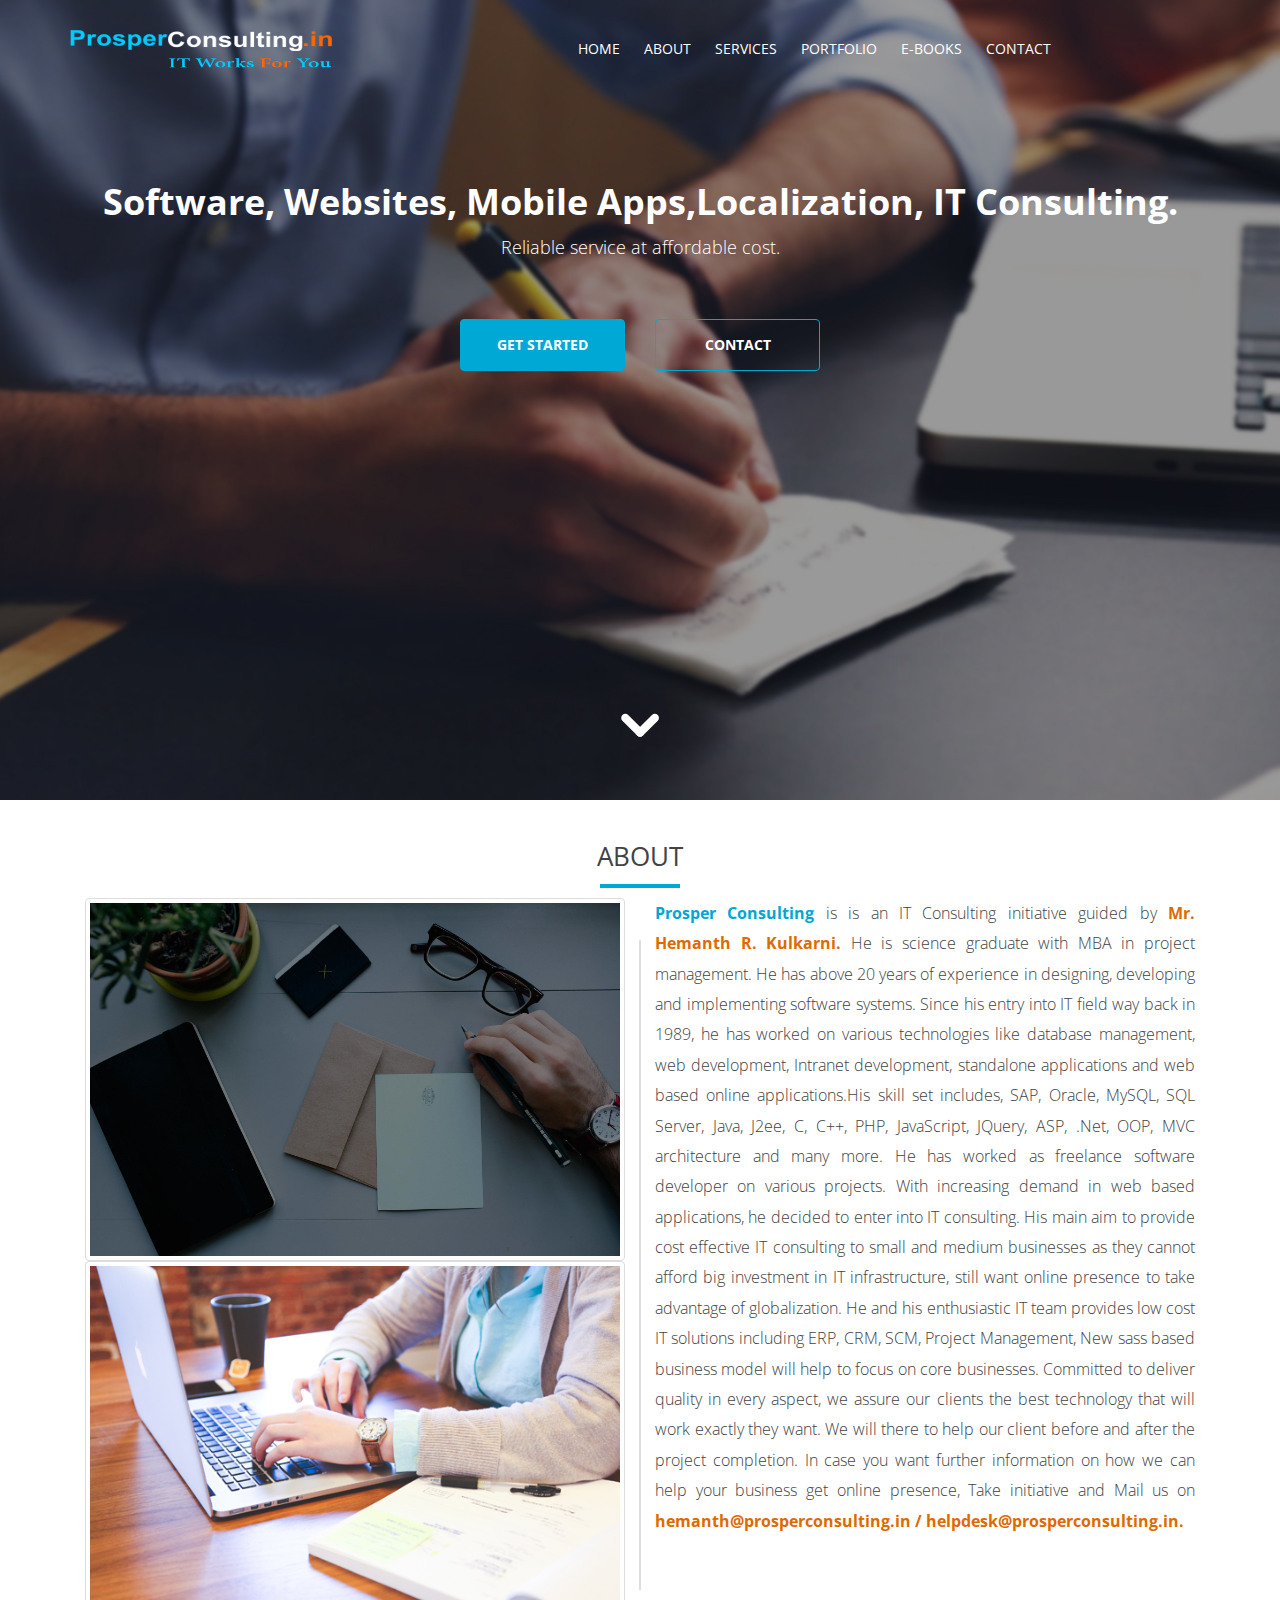
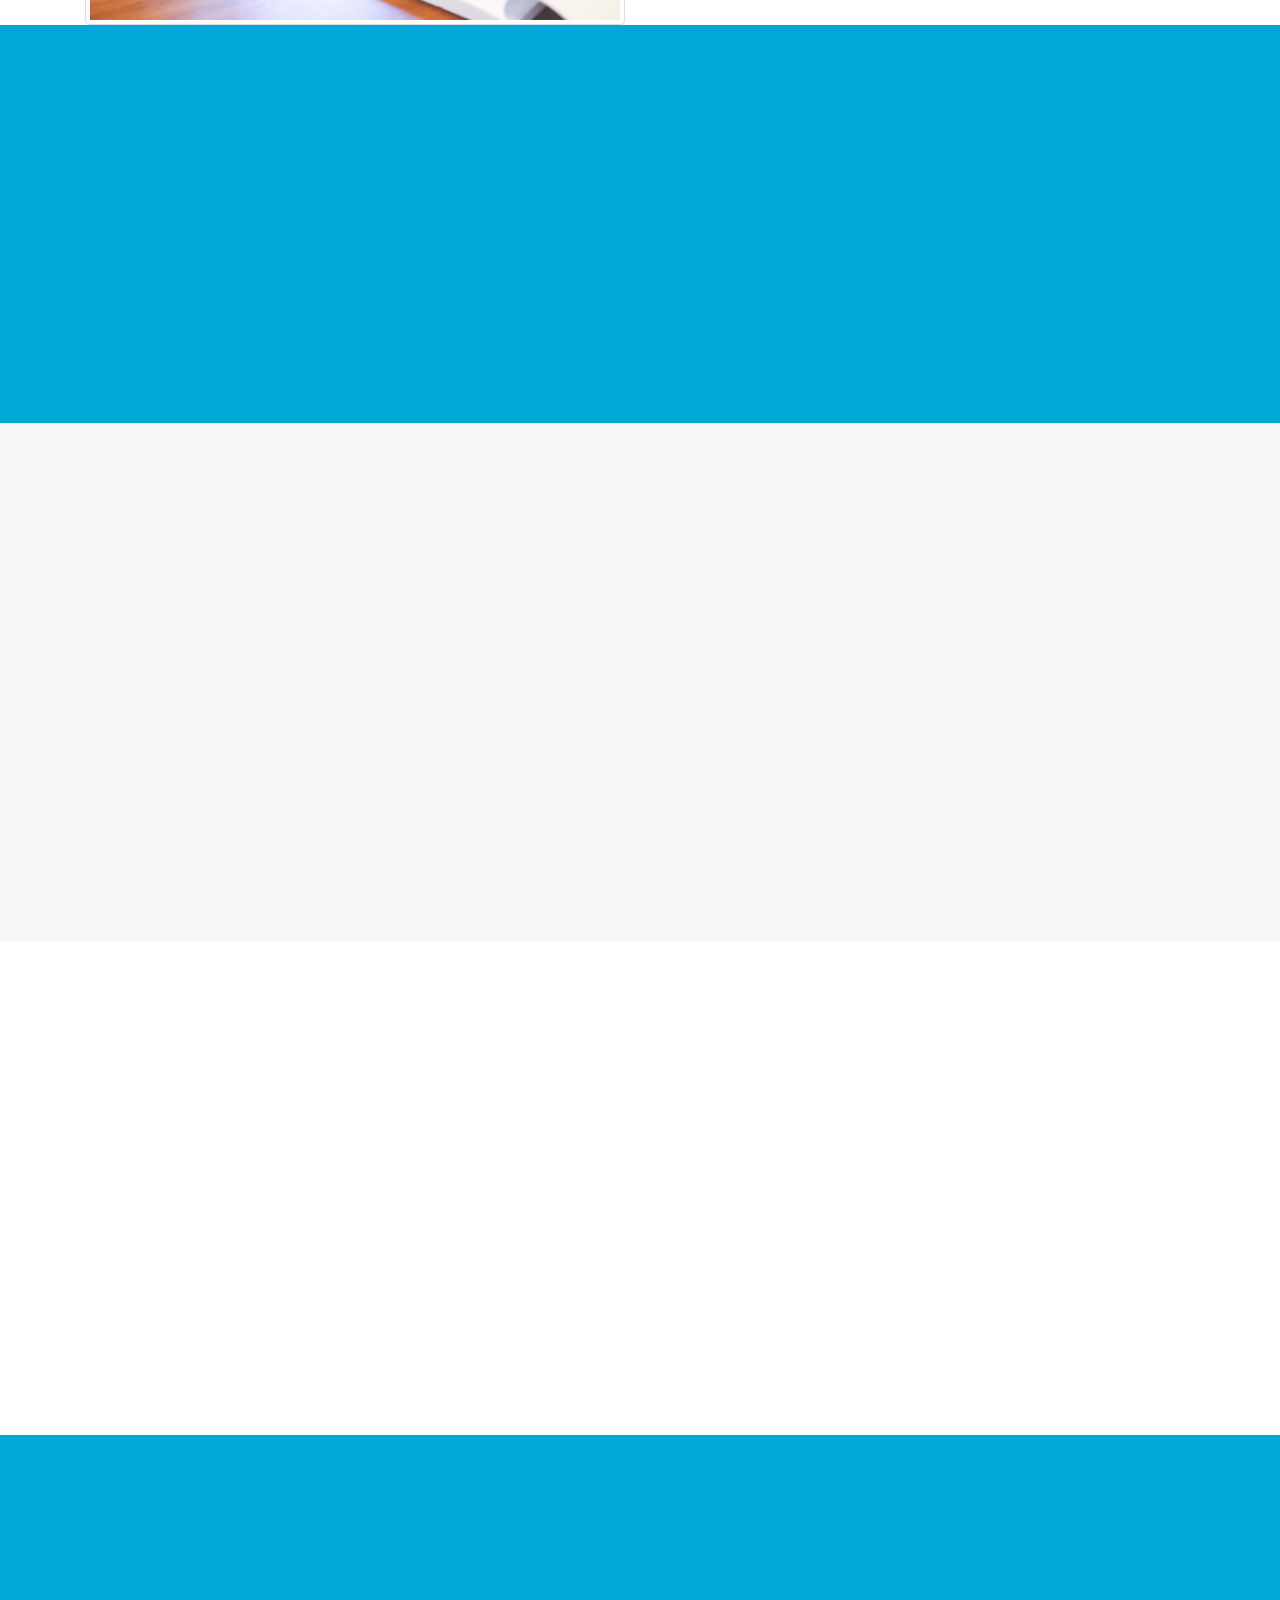
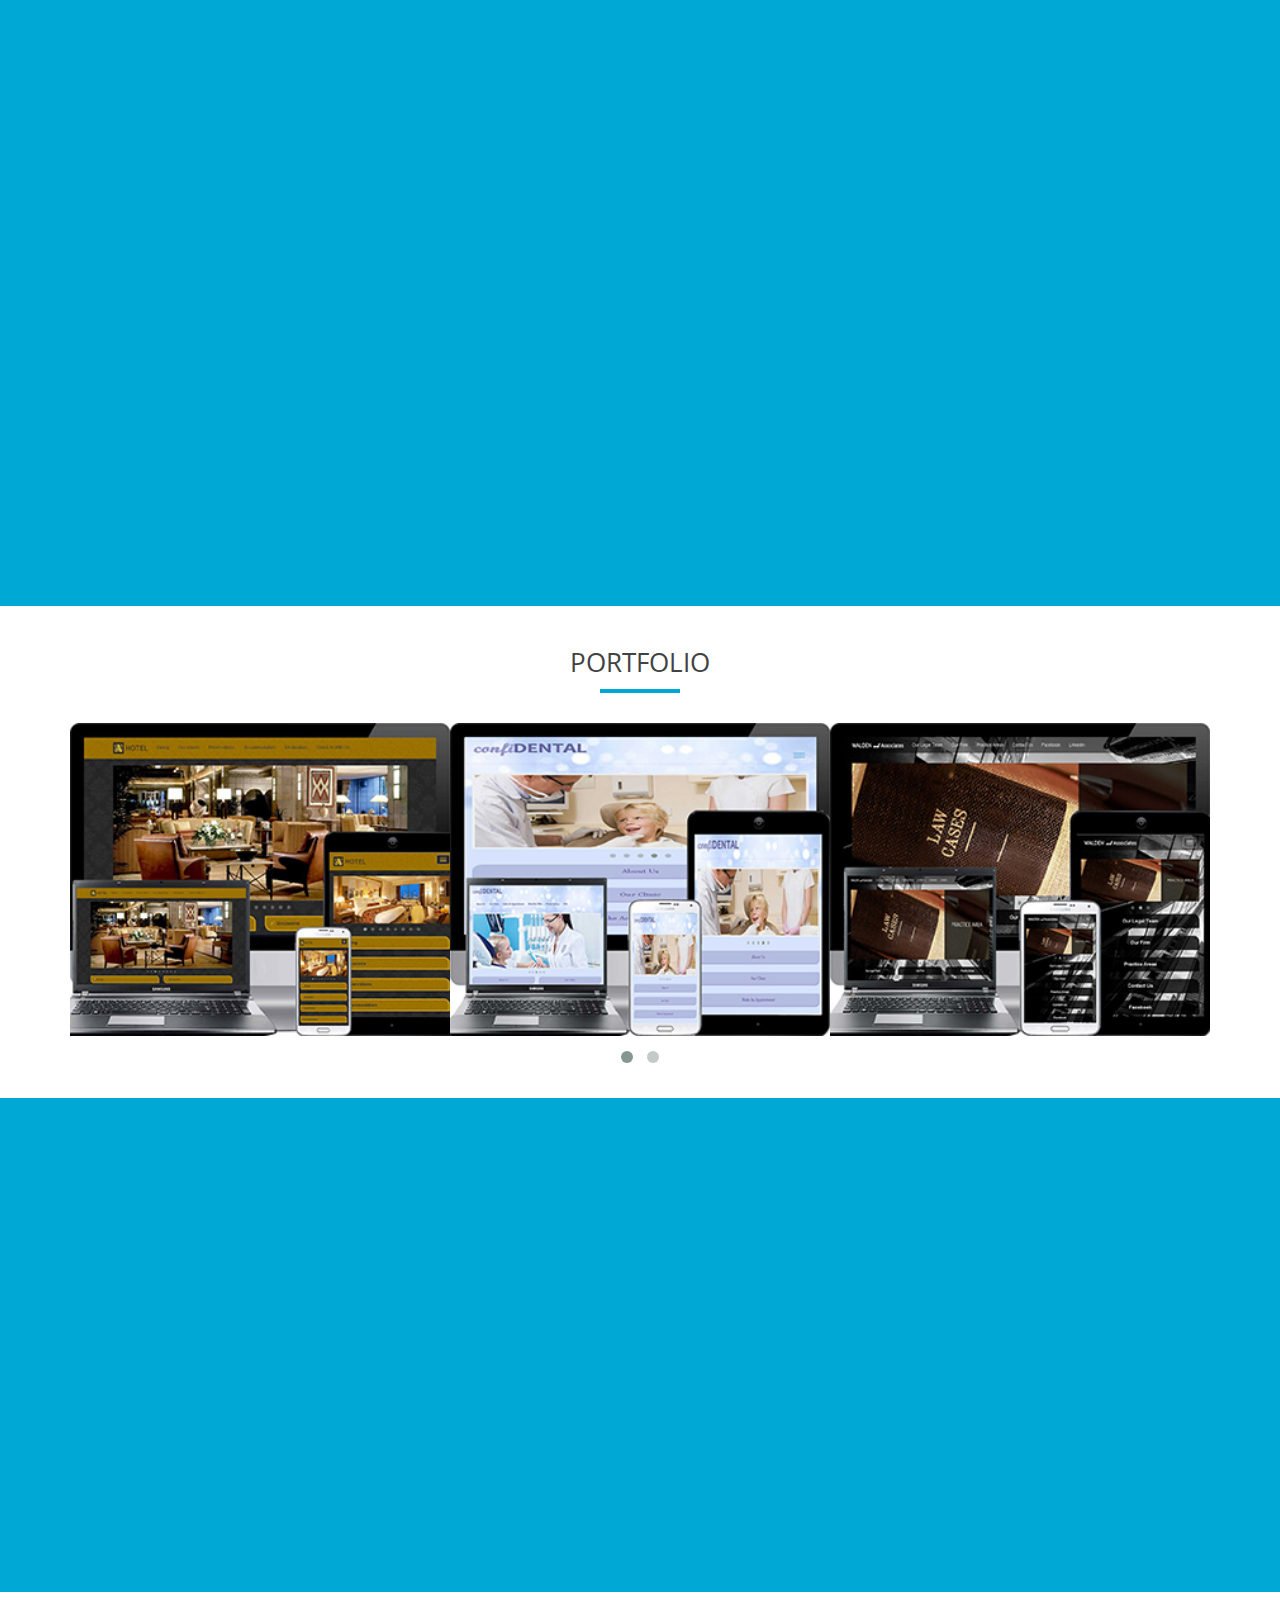
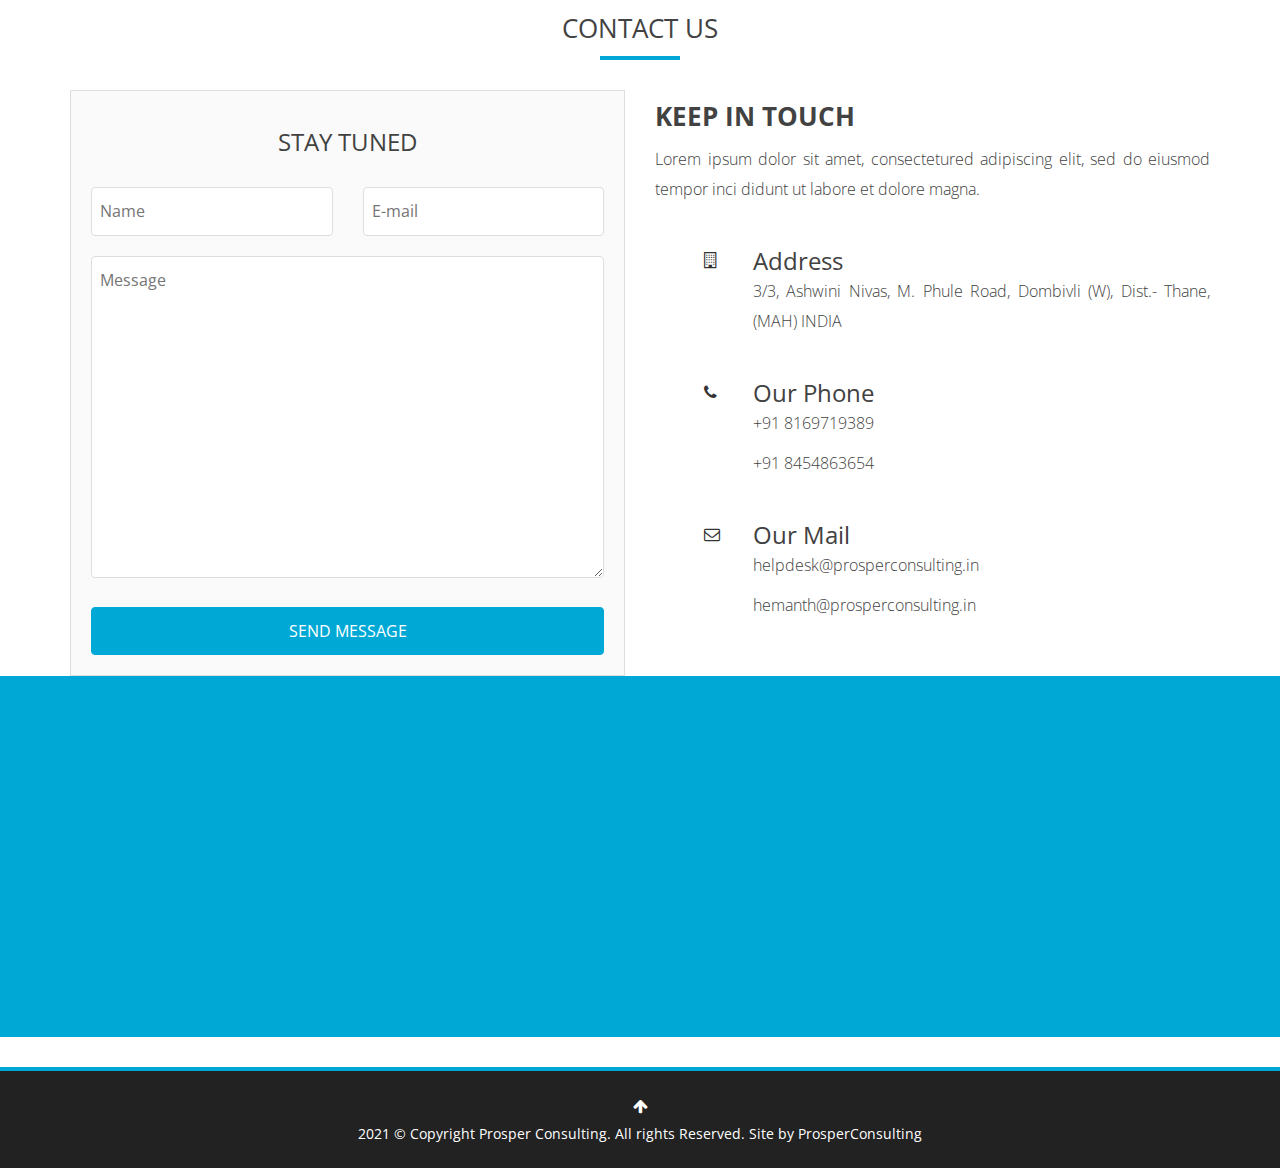
==== index.html @ a8d6ebdf "Personal website" ====
<!DOCTYPE html>
<html lang="en">

<head>
<script async src="//pagead2.googlesyndication.com/pagead/js/adsbygoogle.js"></script>
<script>
  (adsbygoogle = window.adsbygoogle || []).push({
    google_ad_client: "ca-pub-0446811576737690",
    enable_page_level_ads: true
  });
</script>
   <!-- Meta Tags -->
   <meta charset="utf-8">
   <meta http-equiv="X-UA-Compatible" content="IE=edge">
   <meta name="viewport" content="width=device-width, initial-scale=1">
   <meta name="description" content="prosper consulting is website and mobile app design and development agency in Mumbai India">
   <meta name="keywords" content="Free, How to, You, Tips, Nlog post, Why, Best, Tricks, Great">
   <meta name="author" content="Hemanth Rajaram Kulkarni">
    
   <title>prosperconsulting.in - Prosper Consulting, Prosper, Consulting, Services, Service,ProsperConsulting,prosperconsulting, Business website, Website maintenance, Maintenance, Web Design, Mobile App, Mobile website, Website, Website development, Digital publishing, Book publishing, Web hosting, SMS Marketing, Android, Android Application, App, development, Development, E-Book, EPUB, Content, Content writing, Translation, Proof reading, localization, Multilingual websites, CMS,CRM,SCM, ERP, Drupal, Joomla, Wordpress, Bootstrap, JavaScript, JQuery, HTML, HTML5 Development Agency, IT, Information technology, Internet, Search Engine optimization, SEO, Digital Marketing, Email Marketing, Marketing, Dombivli, Kalyan, Thane, Mumbai, Pune, Maharashtra Website development company, India Website development, India web design, designing, Freelance Web developer, Mobile friendly website development, Mobile optimized web designing, </title>
   <link rel="shortcut icon" href="images/favicon.png">
   
   <!-- Bootstrap Core CSS -->
   <link rel="stylesheet" href="css/bootstrap.css" type="text/css">
   <!-- Custom CSS -->
   <link rel="stylesheet" href="css/style.css" type="text/css">
   <!-- Animate CSS -->
   <link rel="stylesheet" href="css/animate.css">
   <!-- Light Box CSS -->
   <link href="css/lightbox.css" rel="stylesheet" />
   <!-- Custom Fonts -->
   <link href='http://fonts.googleapis.com/css?family=Open+Sans:400,700,300,800' rel='stylesheet' type='text/css'>
   <link rel="stylesheet" href="http://maxcdn.bootstrapcdn.com/font-awesome/4.3.0/css/font-awesome.min.css">
  
   <!-- Important Owl stylesheet -->
   <link rel="stylesheet" href="css/owl.carousel.css">
   <!-- Default Theme Owl Carousel -->
   <link rel="stylesheet" href="css/owl.theme.css">
   <!-- jQuery 1.9.1 -->
   <script src="js/jquery-1.9.1.min.js"></script>
   <!-- Include js plugin -->
   <script src="js/owl.carousel.js"></script>
   <!-- Light Box -->
   <script src="js/lightbox.min.js"></script>
   <!-- Piwik -->
<script type="text/javascript">
  var _paq = _paq || [];
  _paq.push(['trackPageView']);
  _paq.push(['enableLinkTracking']);
  (function() {
    var u="//localhost/piwik/";
    _paq.push(['setTrackerUrl', u+'piwik.php']);
    _paq.push(['setSiteId', '1']);
    var d=document, g=d.createElement('script'), s=d.getElementsByTagName('script')[0];
    g.type='text/javascript'; g.async=true; g.defer=true; g.src=u+'piwik.js'; s.parentNode.insertBefore(g,s);
  })();
</script>
<noscript><p><img src="//localhost/piwik/piwik.php?idsite=1" style="border:0;" alt="" /></p></noscript>
<!-- End Piwik Code -->
</head>


<body>
<div id="fb-root"></div>
<script>(function(d, s, id) {
  var js, fjs = d.getElementsByTagName(s)[0];
  if (d.getElementById(id)) return;
  js = d.createElement(s); js.id = id;
  js.src = "//connect.facebook.net/en_US/sdk.js#xfbml=1&version=v2.5&appId=1668094933437839";
  fjs.parentNode.insertBefore(js, fjs);
}(document, 'script', 'facebook-jssdk'));</script>
	<!-- Header -->
	<header id="topheader">
		<div class="container">
			<div class="row">
				<div class="col-md-3">
					<div style="margin-top:30px;">
						<img src="images/logo1.png">
					</div>
				</div>
<!--				
				<div class="col-md-3">
					<h1 class="text-uppercase">Canis</h1>
				</div>
-->				
				<div class="col-md-7 col-md-offset-2">
           			 <nav class="navigation"> <!-- Navigation -->
           			 	<ul id="menu">
            					<li><a href="#feautures">HOME</a></li>
            					<li><a href="#about-timeline">ABOUT</a></li>
            					<li><a href="#services">SERVICES</a></li>
<!--            					<li><a href="#testimonials">TESTIMONIALS</a></li> -->
            					<li><a href="#portfolio">PORTFOLIO</a></li>
            					<li><a href="#ebooks">E-BOOKS</a></li>
<!--            					<li><a href="#subscribe">NEWSLETTER</a></li> -->
            					<li><a href="#contact">CONTACT</a></li>
            			</ul>
        			 </nav> <!-- Navigation - End -->
        			 <a href="#" id="toggle"><i class="fa fa-bars text-left"></i></a>
				</div>
			</div>
			
			<div class="row margin-t-90">
				<div class="col-md-12">
					<h1 class="text-center wow bounceInLeft">Software, Websites, Mobile Apps,Localization, IT Consulting.</h1>
					<h4 class="text-center wow bounceInRight">Reliable service at affordable cost.</h4>
					<div class="row margin-t-60">
						<div class="col-md-2 col-md-offset-4">
							<a href="#services" class="btn btn-primary w100 text-uppercase wow bounceInLeft">Get Started</a>
						</div>
						
						<div class="col-md-2">
							<a href="#contact" class="btn btn-success w100 text-uppercase wow bounceInRight">Contact</a>
						</div>
					</div>
				</div>
			</div>
			
			<a href="#about-timeline" class="navscroll"><div class="arrow-down animated infinite bounce">
			</div></a>
		</div>
	</header>
	<!-- Header End -->
	
	<!-- About -->
	<div id="about-timeline">
		<div class="container">
			<h1 class="text-center text-uppercase">About</h1>
			
			<div class="row wow zoomIn">
				<div class="col-lg-12">
					<div class="col-md-6 vcenter">
						<img src="images/about1.jpg" class="img-responsive img-thumbnail">
						<img src="images/about2.jpg" class="img-responsive img-thumbnail">
					</div>
					<div class="col-md-6">
						<p><span style="color:#00a7d5"><strong>Prosper Consulting</strong></span> is is an IT Consulting initiative guided by <span style="color:#de6a00"><strong>Mr. Hemanth R. Kulkarni.</strong></span> He is science graduate with MBA in project management. He has above 20 years of experience in designing, developing and implementing software systems. Since his entry into IT field way back in 1989, he has worked on various technologies like database management, web development, Intranet development, standalone applications and web based online applications.His skill set includes, SAP, Oracle, MySQL, SQL Server, Java, J2ee, C, C++,  PHP, JavaScript, JQuery, ASP, .Net, OOP, MVC architecture and many more. He has worked as freelance software developer on various projects. With increasing demand in web based applications, he decided to enter into IT consulting. His main aim to provide cost effective IT consulting to small and medium businesses as they cannot afford big investment in IT infrastructure, still want online presence to take advantage of globalization. He and his enthusiastic IT team provides low cost IT solutions including ERP, CRM, SCM, Project Management, New sass based business model will help to focus on core businesses. Committed to deliver quality in every aspect, we assure our clients the best technology that will work exactly they want. We will there to help our client before and after the project completion. In case you want further information on how we can help your business get online presence, Take initiative and Mail us on <span style="color:#de6a00"><strong>hemanth@prosperconsulting.in / helpdesk@prosperconsulting.in.</strong></span></p>
					</div>
				</div>
			</div>
		</div>
	</div>
	<!-- About End -->
	
	<!-- Informations -->
	<div id="informations">
		<div class="container">
			<div class="row text-center wow zoomIn">
				<div class="col-md-4">
					<div class="logo-circle"><i class="fa fa-circle"></i></div>
					<h4>Our Vision</h4>
					<p>Our vision is to bring our customers into the 21st century through innovation and modern technology. We intend to provide our customers the best services from beginning to end with a world class technology and cost effective solutions.</p>
					
				</div>
				
				<div class="col-md-4">
					<div class="logo-circle"><i class="fa fa-clock-o"></i></div>
					<h4>Our Mission</h4>
					<p>Our mission is simple: make technology an asset for your business not a problem. We recommend solutions that are appropriate for the specific client's business. We strive to make technology integrate seamlessly with your business so your business can grow.</p>
					
				</div>
				
				<div class="col-md-4">
					<div class="logo-circle"><i class="fa fa-check-circle"></i></div>
					<h4>Get in touch</h4>
					<p>Feel free to tell us about your IT needs. We are eager to help you. Submit your requirements and contact information. We assure you a quick and assuring response.
					   Emails: info@prosperconsulting.in / hemanth@prosperconsulting.in</p>
					<a href="#contact" class="btn btn-info text-uppercase">Contact us</a>
				</div>
			</div>
		</div>
	</div>
	<!-- Informations End -->
	
	<!-- Feautures -->
	<div id="feautures">
		<div class="container wow flipInX">
			<h1 class="text-uppercase text-center">Feautures</h1>
			<div class="row margin-t-30">
				<div class="col-md-4">
					<img src="images/features.jpg" alt="Monitor">
				</div>
				
				<div class="col-md-8">
				<div class="row">
					<div class="col-md-6">
						<h3><i class="fa fa-rocket fa-lg"></i> Mobile Friendly</h3>
						<p>Today, everyone has smartphones with them, constantly communicating and looking for information. Having a mobile-friendly website has become a critical part for every business.</p>
					</div>
				
					<div class="col-md-6">
						<h3><i class="fa fa-rocket fa-lg"></i> Bootstap enabled</h3>
						<p>Bootstrap is the most popular HTML, CSS, and JS framework for developing responsive, mobile first projects on the web. We use latest bootstrap framework for our web projects.</p>
					</div>
				</div>
				
				<div class="row">
					<div class="col-md-6">
						<h3><i class="fa fa-rocket fa-lg"></i> CMS Friendly</h3>
						<p>A content management system (CMS) is a software application or set of related programs that are used to create and manage digital content.</p>
					</div>
				
					<div class="col-md-6">
						<h3><i class="fa fa-rocket fa-lg"></i> SEO Friendly</h3>
						<p>Search Engine Optimization (SEO) is a way of designing websites to make them search engine friendly, so that the search engines can interpret the content and index it.</p>
					</div>
				</div>
				</div>
			</div>
		</div>
	</div>
	<!-- Feautures End -->
	
	<!-- More Feautures -->
	<div id="feautures-more">
		<div class="container wow flipInY">
			<h1 class="text-uppercase text-center">Even More Feautures</h1>
			
			<div class="row margin-t-30">
				<div class="col-md-5">
					<img src="images/multilingual-mac.jpg" alt="Browser Image">
				</div>
				
				<div class="col-md-6 col-md-offset-1">
					<h3>Multilingual website Backed by DRUPAL.</h3>
					<p>Drupal became one of the most comprehensive CMS systems available. The script has a very specific programming enviroment, that could be described better as a programmer's platform than a simple CMS script.Drupal includes lot of functionalities like: advanced menu management, polls management, graphics modification tool, users management and much more. These functions make it possible to create simple or advanced websites, blogs, discussion boards, social networking pages, etc.</p>
				</div>
			</div>
		</div>
	</div>
	<!-- More Feautures End -->
	
	<!-- Services -->
	<div id="services">
		<div class="container wow zoomInUp">
			<h1 class="text-uppercase text-center">Services</h1>
			
			<div class="row text-center margin-t-30">
				<div class="col-md-3">
					<div class="circle-base">
					<div class="circle-inner">
            			<i class="fa fa-diamond"></i>
            		</div>
					</div>
					<h4>Software Development</h4>
					<p>We are specialize in developing custom software applications. This includes database designing, client-server applications and web based online applications. We undertake custom ERP, CRM and SCM development.</p>
					<a href="#" class="btn btn-info text-uppercase">READ MORE</a>
					
				</div>
				
				<div class="col-md-3">
					<div class="circle-base">
					<div class="circle-inner">
            			<i class="fa fa-cog"></i>
            		</div>
					</div>
					<h4>Web Development</h4>
					<p>Our Web Application development brings years of experience in developing commercial Web Application to meet both the business and technical requirements of a project. We develop in HTML 5, Bootstrap, drupal, wordpress.</p>
					<a href="#" class="btn btn-info text-uppercase">READ MORE</a>
					
				</div>
				
				<div class="col-md-3">
					<div class="circle-base">
					<div class="circle-inner">
            			<i class="fa fa-mobile"></i>
            		</div>
					</div>
					<h4>Mobile Development</h4>
					<p>As smart phone technology has expanded, so have the range of apps available. We have been proud to have been part of this revolution; building apps for many major brands to support their customers and social apps.</p>
					<a href="#" class="btn btn-info text-uppercase">READ MORE</a>
					
				</div>
				
				<div class="col-md-3">
					<div class="circle-base">
					<div class="circle-inner">
            			<i class="fa fa-book"></i>
            		</div>
					</div>
					<h4>Translation</h4>
					<p>We offer translation services in Indian languages. Our expert translators are graduates with native speaker of the language. Our translation service includes: Document translation, Internationalization, Proof reading.</p>
					<a href="#" class="btn btn-info text-uppercase">READ MORE</a>
					
				</div>
			</div>
		</div>
	</div>
	<!-- Services End -->
	<!-- Technology -->
	<div id="technology">
		<div class="container wow zoomInUp">
			<h1 class="text-uppercase text-center">Technology we use</h1>
			<div class="row text-center margin-t-30">
			<ul>
				<li><a href="#"><img class="img-responsive wow fadeInDown" data-wow-delay="600ms" data-wow-duration="1000ms" src="images/tech/drupal.png" /></a></li>
				<li><a href="#"><img class="img-responsive wow fadeInDown" data-wow-delay="900ms" data-wow-duration="1000ms" src="images/tech/wordpress.png" /></a></li>
				<li><a href="#"><img class="img-responsive wow fadeInDown" data-wow-delay="1300ms" data-wow-duration="1000ms" src="images/tech/joomla.png" /></a></li>
				<li><a href="#"><img class="img-responsive wow fadeInDown" data-wow-delay="1300ms" data-wow-duration="1000ms" src="images/tech/html5.png" /></a></li>
				<li><a href="#"><img class="img-responsive wow fadeInDown" data-wow-delay="1400ms" data-wow-duration="1000ms" src="images/tech/css3.png" /></a></li>
				<li><a href="#"><img class="img-responsive wow fadeInDown" data-wow-delay="1400ms" data-wow-duration="1000ms" src="images/tech/jquery.png" /></a></li>
				<li><a href="#"><img class="img-responsive wow fadeInDown" data-wow-delay="1400ms" data-wow-duration="1000ms" src="images/tech/bootstrap.png" /></a></li>
				<li><a href="#"><img class="img-responsive wow fadeInDown" data-wow-delay="1500ms" data-wow-duration="1000ms" src="images/tech/php.png" /></a></li>
			</ul>
			</div>
		</div>
	</div>	
	<!-- Technology End -->
	<!-- Testimonials 
	<div id="testimonials">
		<div class="container">
			<h1 class="text-uppercase text-center">Testimonials</h1>
			
			<div class="row margin-t-30">
				<div class="col-md-5">
					<div class="row">
						<div class="col-md-3">
							<div class="testimonial-circle">
								<img src="images/profile2.jpg" alt="User">
							</div>
						</div>
						
						<div class="col-md-9">
						<div class="testimonial-group">
							<p>Lorem Ipsum is simply dummy text of the printing and typesetting industry. Lorem Ipsum has been the industry's standard dummy text.</p>
						</div>
							<h4>Lorem Ipsulm, <span class="text-small">c# developer</span></h4>
						</div>
					</div>
				</div>
				
				<div class="col-md-5 col-md-offset-1">
					<div class="row">
						<div class="col-md-3">
							<div class="testimonial-circle">
								<img src="images/profile1.jpg" alt="User">
							</div>
						</div>
						
						<div class="col-md-9">
						<div class="testimonial-group">
							<p>Lorem Ipsum is simply dummy text of the printing and typesetting industry. Lorem Ipsum has been the industry's standard dummy text.</p>
						</div>
							<h4>Lorem Ipsulm, <span class="text-small">web developer</span></h4>
						</div>
					</div>
				</div>
			</div>
			
			<div class="row margin-t-60">
				<div class="col-md-5">
					<div class="row">
						<div class="col-md-3">
							<div class="testimonial-circle">
								<img src="images/profile3.jpg" alt="User">
							</div>
						</div>
						
						<div class="col-md-9">
						<div class="testimonial-group">
							<p>Lorem Ipsum is simply dummy text of the printing and typesetting industry. Lorem Ipsum has been the industry's standard dummy text.</p>
						</div>
							<h4>Lorem Ipsulm, <span class="text-small">web designer</span></h4>
						</div>
					</div>
				</div>
				
				<div class="col-md-5 col-md-offset-1">
					<div class="row">
						<div class="col-md-3">
							<div class="testimonial-circle">
								<img src="images/profile4.jpg" alt="User">
							</div>
						</div>
						
						<div class="col-md-9">
						<div class="testimonial-group">
							<p>Lorem Ipsum is simply dummy text of the printing and typesetting industry. Lorem Ipsum has been the industry's standard dummy text.</p>
						</div>
							<h4>Lorem Ipsulm, <span class="text-small">java designer</span></h4>
						</div>
					</div>
				</div>
			</div>
		</div>
	</div>
	 Testimonials End -->
	
	<!-- Portfolio -->
	<div id="portfolio">
		<div class="container">
			<h1 class="text-uppercase text-center">Portfolio</h1>
			<div class="margin-t-30"></div>
				<div id="portfolio-images">
    				<div class="item"><a href="images/portfolio/hotel.jpg" data-lightbox="image-1" data-title="Hotels & Hospitality">
    					<span class="imghover"></span>
    					<img src="images/portfolio/hotel-s.jpg" alt="Image One"></a></div>
    				
    				<div class="item"><a href="images/portfolio/dental.jpg" data-lightbox="image-1" data-title="Dentistry and Medical">
    					<span class="imghover"></span>
    					<img src="images/portfolio/dental-s.jpg" alt="Image Two"></a></div>
    				
    				<div class="item"><a href="images/portfolio/legal.jpg" data-lightbox="image-1" data-title="Legal and Administration">
    					<span class="imghover"></span>
    					<img src="images/portfolio/legal-s.jpg" alt="Image Three"></a></div>
    					
    				<div class="item"><a href="images/portfolio/realestate.jpg" data-lightbox="image-1" data-title="Real Estate and Construction">
    					<span class="imghover"></span>
    					<img src="images/portfolio/realestate-s.jpg" alt="Image Four"></a></div>
				</div>
		</div>
	</div>
	<!-- Portfolio End -->
	
	<!-- E-books -->
	<div id="ebooks">
		<div class="container wow rubberBand">
			<h1 class="text-center text-uppercase">E-Book Development Service</h1>
			<div class="col-lg-12">
				<div class="col-md-4 vcenter">
					<img src="images/ebook.jpg" class="img-responsive img-thumbnail"><br/>
					<h3>E-book Website</h3>
					<a href="http://prosperconsulting.in/myebook" alt="E-book Website" language="mr" target="_blank">Read Online&nbsp;तुझ्या होडीत - हेमंत राजाराम</a>
					<p><span style="color:#000000"><strong>Contact for Book website, Epub, Ebook Android App, Book publication, pdf convertion...</strong></span></p>
					

				</div>
				
				<div class="col-md-8">
					<p>Our eBook production and App development services help meet your audience’s needs for mobile content and eBooks, when and where they want it, and your need for high-quality, scalable and cost-effective delivery.We specializes in content production and digital content development for multi-channel delivery to eReader devices, smart phones and tablets, including the Apple iPad and iPhone, Amazon Kindle™, SONY® eBook Reader, Nook™ and all Android devices. Our technical expertise and strong relationships with device manufacturers ensure that you benefit from the latest developments and specifications of new eBook formats and App technologies, often before they are publicly announce As a content technology company, Prosper Consulting keeps our customers ahead of the curve. We help the publishing and media companies in India design, develop and produce highly profitable eBook and App portfolios.</p>
				</div>

			</div>
		</div>
	</div>
	<!-- E-books End -->
	<!-- Subscribe 
	<div id="subscribe">
		<div class="container">
			<h1 class="text-center text-uppercase">Subscribe</h1>
			
			<div class="row margin-t-30 margin-b-30">
				<div class="col-md-8 col-md-offset-2">
				<p class="text-center">Subscribe to our mail list. We hate spam.</p>
				<div class="subscribe-inputs">
				<form action="#" method="post">
					<input type="text" name="subtext" id="subtext" placeholder="Enter e-mail" required>
					<input type="submit" value="SUBSCRIBE">
				</form>
				</div>
				</div>
			</div>
		</div>
	</div>
	 Subscribe End -->
	<!-- Contact -->
	<div id="contact">
		<div class="container">
			<h1 class="text-center text-uppercase">Contact US</h1>
			<div class="row margin-t-30">
			
			<div class="col-md-6">
			<div class="contactbg">
			<form action="sendemail.php" method="post">
			<div class="row">
				<h3 class="text-center text-uppercase">Stay tuned</h3>
				<div class="col-md-6">
					<input type="text" id="name" name="name" placeholder="Name" required>
				</div>
				
				<div class="col-md-6">
					<input type="email" id="email" name="email" placeholder="E-mail" required>
				</div>
			</div>
				<textarea name="message" id="message" cols="30" rows="10" placeholder="Message"></textarea>
				<input type="submit" id="contactbtn" name="contactbtn" value="SEND MESSAGE">
			</form>
			</div>
			</div>
			
			<div class="col-md-6">
				<h4 class="text-uppercase">Keep In Touch</h4>
				<p>Lorem ipsum dolor sit amet, consectetured adipiscing elit, sed do eiusmod tempor inci didunt ut labore et dolore magna.</p>
				<div class="row">
					<div class="col-md-1 col-md-offset-1 margin-t-30">
						<i class="fa fa-building-o"></i>
					</div>
					<div class="col-md-10 margin-t-30">
						<h3>Address</h3>
						<p>3/3, Ashwini Nivas, M. Phule Road, Dombivli (W), Dist.- Thane,(MAH) INDIA</p>
					</div>
					
					<div class="col-md-1 col-md-offset-1 margin-t-30">
						<i class="fa fa-phone"></i>
					</div>
					<div class="col-md-10 margin-t-30">
						<h3>Our Phone</h3>
						<p>+91 8169719389</p>
						<p>+91 8454863654</p>
					</div>
					
					<div class="col-md-1 col-md-offset-1 margin-t-30">
						<i class="fa fa-envelope-o"></i>
					</div>
					<div class="col-md-10 margin-t-30">
						<h3>Our Mail</h3>
						<p>helpdesk@prosperconsulting.in</p>
						<p>hemanth@prosperconsulting.in</p>
					</div>
				</div>
			</div>
			</div>
		</div>
	</div>
	<!-- Contact End -->
	<!-- E-books -->
	<div id="mapsocial">
		<div class="container wow rubberBand">
			<div class="col-md-12">
				<div class="col-md-6">
					<div class="likebox-wrapper">
						<h3>Locate us</h3>
						<iframe src="https://www.google.com/maps/d/embed?mid=18Iz503yg-PAsHmrmnPt8q3_x_u0" width="500" height="210"></iframe>
					</div>
				</div>
				<div class="col-md-6">
				<div class="likebox-wrapper">
        	                 <h3>Facebook</h3>
                          <iframe src="//www.facebook.com/plugins/likebox.php?href=https%3A%2F%2Fwww.facebook.com%2Fprosperconsulting.in&amp;width=270&amp;height=250&amp;colorscheme=light&amp;show_faces=true&amp;border_color=&amp;stream=false&amp;header=true?wmode=transparent" scrolling="no" frameborder="0" style="border:none; overflow:hidden; width:270px !important; height:250px !important;" allowtransparency="true"></iframe>
                          <div class="space"></div>
                    </div>
				</div>

			</div>
		</div>
	</div>
	<!-- E-books End -->
	
	<!-- Footer -->
	<footer>
		<div class="container text-center">
			<a href="#" id="back-to-top"><i class="fa fa-arrow-up"></i></a>
			<p class="text-center">2021 © Copyright Prosper Consulting. All rights Reserved. Site by <a href="prosperconsulting.in" target="_blank">ProsperConsulting</a></p>
		</div>
	</footer>
	<!-- Footer End -->
	
	<script>
    $(document).ready(function() {
      $("#portfolio-images").owlCarousel({
        autoPlay: 3000,
        items : 3,
        itemsDesktop : [1199,3],
        itemsDesktopSmall : [979,3]
      });

    });
    </script>
    
	<!-- Bootstrap -->
    <script src="js/bootstrap.js"></script> 
    <!-- WOW -->
    <script src="js/wow.min.js"></script>
    <script>
       new WOW().init();
    </script>
	<!-- Canis Custom JS -->
	<script src="js/prosper.js" type="text/javascript"></script>
<!--Start of Tawk.to Script-->
<script type="text/javascript">
var Tawk_API=Tawk_API||{}, Tawk_LoadStart=new Date();
(function(){
var s1=document.createElement("script"),s0=document.getElementsByTagName("script")[0];
s1.async=true;
s1.src='https://embed.tawk.to/580f4bff304e8e758564f928/default';
s1.charset='UTF-8';
s1.setAttribute('crossorigin','*');
s0.parentNode.insertBefore(s1,s0);
})();
</script>
<!--End of Tawk.to Script-->	
</body>
</html>
---- css/style.css ----
/* CSS Style
/*********************************************************/
html,
body {
    width: 100%;
    height: 100%;
}

body {
	background: #fff;
    font-size: 16px;
    line-height: 1.9;
    font-family: 'Open Sans', Arial, sans-serif;;
}

a {
  	outline: none !important;
}

a {
    color:#fff;
    text-decoration: none;
}

a, btn, button {
    transition: 0.2s;
    -moz-transition: 0.2s;
    -webkit-transition: 0.2s;
    -o-transition: 0.2s;
}

a:hover, a:focus {
    color:#fff;
}

h1, h2, h3, h4, h5, h6 {
	color: #fff;
    clear: both;
    line-height: 1.3;
    font-weight: 700;
}

p {
	color: #fff;
	font-weight: 300;
	text-align: justify;
}

img {
	max-width: 100%;
}

/*********************************************************/
/* HEADER
/*********************************************************/
header {
    width: 100%;
    height: 100%;
    background: url(../images/headerbg.jpg) no-repeat center center;
	background-attachment: scroll;
    -webkit-background-size: cover;
    -moz-background-size: cover;
    background-size: cover;
    -o-background-size: cover;
	position: relative;
	max-height: 800px;
}

header h4 {
	font-weight: 300;
}

.arrow-down {
  position: absolute;
  bottom: 0;
  left: 50%;
  margin-left:-20px;
  width: 40px;
  height: 40px;
  margin-bottom: 60px;
  background-image: url([data-uri]);
  background-size: contain;
}



@media(max-width:768px) {
	header {
	min-height: 820px;
}
}

/*********************************************************/
/* INFORMATIONS
/*********************************************************/
#informations {
	background: none repeat scroll 0 0 #00a8d6;
	padding: 50px;
}

#informations p {
	font-size: 14px;
	font-weight: 300;
}

#informations .logo-circle {
	display: block;
	width: 60px;
	height: 60px;
	border-radius: 100px;
	border: 2px solid #fff;
	margin: 0 auto;
	font-size: 30px;
	text-align: center;
	color: #fff;
}

/*********************************************************/
/* NAVIGATION
/*********************************************************/
nav ul {
	margin: 0;
	padding: 0;
	margin-top: 36px;
	list-style: none;
	font-size: 14px;
}

nav ul li {
	display: inline;
	position: relative;
	padding-left: 20px;
}

nav ul li a {
	color: #fff;
}

nav ul li a:link, nav ul li a:visited {
	text-decoration: none;
	
}

nav ul li a:hover {
	color: #fff;
	border-bottom: 1px solid #00a8d6;
}

#toggle {
	display: none;
	background: #fff; 
	-webkit-border-radius: 2px;
    -moz-border-radius: 2px;
	border-radius: 2px;
	padding: 8px;
	font-size: 24px;
	padding-right: 10px;
	color: #293949;
	text-align: right;
}

/*********************************************************/
/* FEAUTURES
/*********************************************************/
#feautures {
	padding: 20px;
	background-color: #f6f6f6;
}

#feautures .fa {
	color: #00a8d6;
}

#feautures h1, #feautures h2, #feautures h3, #feautures h4 {
	color: #424242;
	font-size: 26px;
	font-weight: 400;
}

#feautures p {
	color: #424242;
}

#feautures h1:after {
	content: "";
	display: block;
	height: 4px;
	width: 80px;
	background: #00a8d6;
	margin: 0 auto;
	margin-top: 10px;
}

#feautures h3{
	font-size: 22px;
}

/* FEAUTURES MORE
/*****************************/
#feautures-more {
	padding: 20px 20px 0 20px;
}

#feautures-more h1, #feautures-more h2, #feautures-more h3, #feautures-more h4 {
	color: #424242;
	font-size: 26px;
	font-weight: 400;
}

#feautures-more p {
	color: #424242;
}

#feautures-more h1:after {
	content: "";
	display: block;
	height: 4px;
	width: 80px;
	background: #00a8d6;
	margin: 0 auto;
	margin-top: 10px;
}

#feautures-more h3 {
	font-size: 22px;
}

#feautures-more a {
	font-size: 14px;
	color: #424242;
	text-decoration: none;
}

#feautures-more a:hover {
	color: #00a8d6;
}

#feautures-more .fa {
	font-size: 14px;
	color: #00a8d6;
}

/*********************************************************/
/* OUR TEAM
/*********************************************************/
#team {
	background: none repeat scroll 0 0 #f6f6f6;
	padding: 20px;
}

#team h1 {
	font-size: 26px;
	font-weight: 400;
	color: #424242;
}

#team h1:after {
	content: "";
	display: block;
	height: 4px;
	width: 80px;
	background: #00a8d6;
	margin: 0 auto;
	margin-top: 10px;
}

#team .team-box {
	background: #fff;
	padding: 10px;
	position: relative;
	transition: all 0.7s;
 	transition-property: background;
	margin-bottom: 30px;
}

#team .team-box:hover {
	background-color: #00a8d6;
}

#team .team-box:hover h1, #team .team-box:hover h2, #team .team-box:hover h3, #team .team-box:hover h4, #team .team-box:hover h5, #team .team-box:hover p {
	color: #fff;
}

.team-box:hover .team-circle {
	border: 6px solid #fff;
}

#team .team-box:hover .fa {
	color: #fff;
}

#team .team-box h1, #team .team-box h2, #team .team-box h3, #team .team-box h4, #team .team-box h5	{
	color: #424242;
}

#team .team-box h5 {
	font-weight: 400;
	margin-bottom: 35px;
}

#team .team-box p {
	color: #424242;
	font-weight: 400;
	font-size: 12px;
}

#team .fa {
	font-size: 28px;
	color: #424242;
}

.team-circle {
	display: block;
	width: 80px;
	height: 80px;
	border-radius: 100px;
	border: 6px solid #00a8d6;
	overflow: hidden;
	position: absolute;
	top: -50px;
	left: 50%;
	margin-left: -40px;
	z-index: 100;
}

/*********************************************************/
/* SERVICES
/*********************************************************/
#services {
	background: none repeat scroll 0 0 #00a8d6;
	padding: 20px;
}
#technology {
	background: none repeat scroll 0 0 #00a8d6;
	padding: 20px;
}
#technology ul {
	margin-top: 10px;
	margin-bottom: 10px;
}
#technology ul li {
    display: inline-block;
    float: left;
    width: 12%;
}
#technology h1 {
	font-size: 26px;
	font-weight: 400;
}

#technology h1:after {
	content: "";
	display: block;
	height: 4px;
	width: 80px;
	background: #fff;
	margin: 0 auto;
	margin-top: 10px;
}

#ebooks {
	background: none repeat scroll 0 0 #00a8d6;
	padding: 20px;
}

#services h1 {
	font-size: 26px;
	font-weight: 400;
}

#services h1:after {
	content: "";
	display: block;
	height: 4px;
	width: 80px;
	background: #fff;
	margin: 0 auto;
	margin-top: 10px;
}

#services p {
	font-size: 14px;
}

.circle-base {
    background-color: #00a8d6;
    width:120px; /* You can define it by % also */
    height:120px; /* You can define it by % also*/
    position:relative;
	border:6px solid #b4defe;
    border-radius: 50%;
	margin: 0 auto;
}
.circle-inner {
    background-color: #fff;
    top: 10%; left:10%; /* of the container */
    width:80%; /* of the outer-1 */
    height:80%; /* of the outer-1 */
    position: absolute;
    border:6px solid #fff;
    border-radius: 50%;
	color: #00a8d6;
	text-align: center;
	margin: 0 auto;
	font-size: 38px;
}

/*********************************************************/
/* TESTIMONIALS
/*********************************************************/
#testimonials {
	background: url("../images/testimonials.jpg") no-repeat center center;
	background-attachment: scroll;
	padding: 20px;
}

#testimonials h1 {
	font-size: 26px;
	font-weight: 400;
}

#testimonials h1:after {
	content: "";
	display: block;
	height: 4px;
	width: 80px;
	background: #fff;
	margin: 0 auto;
	margin-top: 10px;
}

.testimonial-circle {
	display: block;
	width: 80px;
	height: 80px;
	border-radius: 100px;
	border: 3px solid #fff;
	overflow: hidden;
}

.testimonial-circle {
	margin-bottom: 15px;
}

.testimonial-group {
	border: 1px solid #fff;
	padding: 10px;
	font-size: 12px;
	-webkit-border-radius: 3px;
	-moz-border-radius: 3px;
	border-radius: 3px;
	transition: all 0.5s ease;
}

.testimonial-group:hover {
	border: 1px solid #fff;
	padding: 10px;
	font-size: 12px;
	-webkit-border-radius: 3px;
	-moz-border-radius: 3px;
	border-radius: 3px;
	background: #00a8d6;
}

#testimonials h4 {
	font-size: 18px;
}

.text-small {
	font-weight: 400;
}

/*********************************************************/
/* PRICING TABLES
/*********************************************************/
#pricing h1 {
	font-size: 26px;
	color: #424242;
	font-weight: 400;
}

#pricing h1:after {
	content: "";
	display: block;
	height: 4px;
	width: 80px;
	background: #00a8d6;
	margin: 0 auto;
	margin-top: 10px;
}

.price-table {
	border: 2px solid #424242;
    border-radius: 4px;
    margin: 0 auto 30px;
    overflow: hidden;
    position: relative;
    text-align: center;
    transition: all 0.3s ease-in-out 0s;
    width: 100%;
}

.table-title {
	padding: 20px;
	margin: 0;
	position: relative;
}

.table-title h3 {
	color: #424242;
	margin: 0;
}

.table-icon {
	padding: 10px 20px 20px 20px;
	text-align: center;
}

.table-icon .fa {
	font-size: 48px;
}

.table-price {
	background: #00a8d6;
	color: #fff;
	padding: 20px;
	font-size: 34px;
	font-weight: 700;
	transition: all 0.5s ease;
}

.table-price span.period {
	font-size: 14px;
	padding-left: 5px;
}

.table-list {
	padding: 20px;
}

.table-list ul {
	list-style: none;
	padding: 0;
	margin: 0;
}

.table-list ul li {
	font-weight: 400;
	color: #424242;
	padding-bottom: 15px;
}

.table-btn {
	padding: 0 20px 20px 20px;
}

.table-btn a.btn-primary:hover {
	color: #424242;
}

.price-table:hover .table-price {
	background: #424242;
	color: #fff;
}

.best-chose{
	width: 100%;
	height: 30px;
	color: #fff;
	background: #424242;
	-ms-transform: rotate(45deg); /* IE 9 */
    -webkit-transform: rotate(45deg); /* Chrome, Safari, Opera */
    transform: rotate(45deg);
	position: absolute;
	top: 0;
	left: 40%;
	right: 0;
	bottom: 0;
	text-align: center;
	padding: 0;
}

/*********************************************************/
/* VIDEO SAMPLE
/*********************************************************/
#video-sample {
	background: none repeat scroll 0 0 #00a8d6;
	position: relative;
	padding: 20px;
}

#video-sample h1 {
	font-size: 26px;
	color: #fff;
	font-weight: 400;
}

#video-sample h1:after {
	content: "";
	display: block;
	height: 4px;
	width: 80px;
	background: #fff;
	margin: 0 auto;
	margin-top: 10px;
}

#video-sample h4 {
	color: #424242;
}

#video-sample .fa {
	font-size: 120px;
	color: #fff;
	margin-bottom: 50px;
	cursor: pointer;
	transition: all 0.5s ease;
}

#video-sample .fa:hover {
	color: #b4defe;
}

.modal-header {
	border-bottom: 0 none;
}

.modal-dialog {
	border: 0 none;
	border-radius: 0;
}

/*********************************************************/
/* SUBSCRIBE
/*********************************************************/
#subscribe {
	background: url("../images/subscribebg.jpg") no-repeat center top;
	background-attachment: scroll;
	padding: 20px;
}

#subscribe h1 {
	font-size: 26px;
	color: #fff;
	font-weight: 400;
}

#subscribe h1:after {
	content: "";
	display: block;
	height: 4px;
	width: 80px;
	background: #fff;
	margin: 0 auto;
	margin-top: 10px;
}

#subscribe input[type="text"] {
	background: #fff;
	padding: 8px;
	border: 0 none;
	width: 80%;
	-webkit-border-top-left-radius: 4px;
	-webkit-border-bottom-left-radius: 4px;
	-moz-border-radius-topleft: 4px;
	-moz-border-radius-bottomleft: 4px;
	border-top-left-radius: 4px;
	border-bottom-left-radius: 4px;
}

#subscribe input[type="submit"] {
	background: #00a8d6;
	color: #fff;
	padding: 8px;
	border: 0 none;
	margin-left: -5px;
	width: 20%;
	-webkit-border-top-right-radius: 4px;
	-webkit-border-bottom-right-radius: 4px;
	-moz-border-radius-topright: 4px;
	-moz-border-radius-bottomright: 4px;
	border-top-right-radius: 4px;
	border-bottom-right-radius: 4px;
}

#subscribe input[type="submit"]:hover, #subscribe input[type="submit"]:active {
	background: #b4defe;
}

.subscribe-inputs {
	background: rgba(66, 66, 66, 0.6);
	width: 100%;
	padding: 6px;
	-webkit-border-radius: 4px;
	-moz-border-radius: 4px;
	border-radius: 4px;
}

/*********************************************************/
/* CONTACT
/*********************************************************/
#contact {
	background: none repeat scroll 0 0 #fff;
}

#contact h1 {
	font-size: 26px;
	color: #424242;
	font-weight: 400;
}

#contact h1:after {
	content: "";
	display: block;
	height: 4px;
	width: 80px;
	background: #00a8d6;
	margin: 0 auto;
	margin-top: 10px;
}


#contact input[type="text"], #contact input[type="email"] {
	background: #fff;
	padding: 8px;
	border: 1px solid #dedede;
	width: 100%;
	-webkit-border-radius: 4px;
	-moz-border-radius: 4px;
	border-radius: 4px;
	margin-bottom: 10px;
}

#contact input[type="text"]:hover, #contact input[type="email"]:hover, #contact textarea:hover {
	border: 1px solid #00a8d6;
}

#contact textarea {
	background: #fff;
	padding: 8px;
	border: 1px solid #dedede;
	width: 100%;
	-webkit-border-radius: 4px;
	-moz-border-radius: 4px;
	border-radius: 4px;
	margin-bottom: 10px;
	margin-top: 10px;
}

#contact input[type="submit"] {
	background: #00a8d6;
	color: #fff;
	padding: 8px;
	border: 1px solid #00a8d6;
	width: 100%;
	-webkit-border-radius: 4px;
	-moz-border-radius: 4px;
	border-radius: 4px;
	margin-top: 10px;
	transition: all 0.5s ease;
}

#contact input[type="submit"]:hover, #contact input[type="submit"]:active {
	background: #fff;
	border: 1px solid #00a8d6;
	color: #00a8d6;
}

#contact h3 {
	color: #424242;
	margin-top: 15px;
	margin-bottom: 30px;
	font-weight: 400;
}

.contactbg {
	background: #fafafa;
	padding: 20px;
	border: 1px solid #dedede;
}

#contact h4 {
	color: #424242;
	font-size: 26px;
}

#contact p {
	color: #424242;
}

#contact .col-md-10 h3 {
	margin: 0;
}
#mapsocial {
	background: none repeat scroll 0 0 #00a8d6;
    padding: 20px;
}
/*********************************************************/
/* ABOUT
/*********************************************************/
#about-timeline {
	padding: 20px 20px 0 20px;
	position: relative;
}

#about-timeline h1, #about-timeline h2, #about-timeline h3, #about-timeline h4, #about-timeline p {
	color: #424242;
}

#about-timeline h1 {
	font-size: 26px;
	color: #424242;
	font-weight: 400;
}

#about-timeline h1:after {
	content: "";
	display: block;
	height: 4px;
	width: 80px;
	background: #00a8d6;
	margin: 0 auto;
	margin-top: 10px;
}

#about-timeline:before {
	content: "";
	background: #dedede;
	width: 2px;
	height: 650px;
	display: block;
	position: absolute;
	top: 140px;
	left: 50%;
	margin-left: -1px;
}

ul li .timeline-image {
	position: absolute;
	top: 40px;
	left: 50%;
	margin-left: -60px;
	clear: both;
}

#about-timeline ul li img {
	border-radius: 100%;
	width: 120px;
	height: 120px;
	border: 6px solid #dedede;
}

#about-timeline .timeline-end {
	background: #00a8d6;
	color: #fff;
	font-weight: 700;
	border-radius: 100%;
	width: 120px;
	height: 120px;
	padding: 25px 10px 0 10px;
	text-align: center;
	border: 6px solid #dedede;
}

#about-timeline ul {
	list-style: none;
	padding: 0;
	margin: 0;
}

#about-timeline ul li {
    position: relative;
    margin-bottom: 50px;
    min-height: 220px;
}

#about-timeline .timeline-left {
	float: left;
	width: 41%;
	text-align: right;
}

#about-timeline .timeline-right {
	float: right;
	width: 41%;
	text-align: left;
}

@media(max-width:768px) {
	#about-timeline:before {
	content: "";
	display: none;
}
	#about-timeline .timeline-left {
	float: none;
	width: 90%;
		text-align: left;
		padding-left: 90px;
}

#about-timeline .timeline-right {
	float: none;
		width: 90%;
		text-align: left;
	padding-left: 90px;
}
	
	ul li .timeline-image {
	position: absolute;
	top: 40px;
	left: 10%;
	margin-left: -54px;
	clear: both;
}

#about-timeline ul li img {
	border-radius: 100%;
	width: 60px;
	height: 60px;
	border: 6px solid #dedede;
}
	#about-timeline .timeline-end {
	background: #00a8d6;
	color: #fff;
	font-weight: 700;
	border-radius: 100%;
	width: 60px;
	height: 60px;
	padding: 8px 0 0 0;
	text-align: center;
	font-size: 8px;
	border: 6px solid #dedede;
}
	
	#toggle {
		display: block;
	}
}

/*********************************************************/
/* FOOTER
/*********************************************************/
footer {
	background: none repeat scroll 0 0 #222;
	margin-top: 30px;
	padding: 20px;
	border-top: 4px solid #00a8d6;
}

footer p {
	font-size: 14px;
	font-weight: 400;
	margin-bottom: 0;
}

/* SLOGAN
/**********************************/
#slogan {
	background: none repeat scroll 0 0 #f6f6f6;
	padding: 20px;
}

#slogan h1 {
	font-size: 26px;
	font-weight: 400;
	color: #424242;
}

#slogan p {
	color: #424242;
	font-size: 16px;
}

/*********************************************************/
/* PORTFOLIO
/*********************************************************/
#portfolio {
	padding: 20px;
}

#portfolio h1 {
	font-size: 26px;
	color: #424242;
	font-weight: 400;
}

#portfolio h1:after {
	content: "";
	display: block;
	height: 4px;
	width: 80px;
	background: #00a8d6;
	margin: 0 auto;
	margin-top: 10px;
}

#portfolio .item {
	position: relative;
	overflow: hidden;
}

#portfolio img {
	width: 100%;
}

span.imghover {
	background:url(../images/search.png) center center no-repeat #00a8d6;
	width: 100%;
	height: 100%;
	cursor: pointer;
	position: absolute;
	top: 0;
	left: 0;
	opacity: 0;
}

span.imghover:hover {
	opacity: .7;
	transition: all 0.7s ease;
}

/*.imghover {
	opacity: 1;
	background:url(../images/search.png) center center no-repeat #00a8d6;
	width: 100%;
	height: 100%;
	-o-transition-duration: 1s;
	-moz-transition-duration: 1s;
	-webkit-transition: -webkit-transform 1s;
	z-index: 9999999;
}*/

/*********************************************************/
/* BUTTONS
/*********************************************************/
.btn-info {
	background: none;
	border: 1px solid #fff;
	padding: 10px 20px 10px 20px;
	font-weight: 700;
	margin-bottom: 10px;
}

.btn-info:hover {
	background: #fff;
	border: 1px solid #fff;
	color: #00a8d6;
}

.btn-success, .btn-success:focus {
	background: none;
	border: 1px solid #00a8d6;
	padding: 15px 30px 15px 30px;
	font-weight: 700;
	margin-bottom: 10px;
}

.btn-success:hover {
	background: #00a8d6;
	border: 1px solid #00a8d6;
}

.btn-primary, .btn-primary:focus {
	background: #00a8d6;
	border: 1px solid #00a8d6;
	padding: 15px 30px 15px 30px;
	font-weight: 700;
	margin-bottom: 10px;
}

.btn-primary:hover {
	background: none;
	border: 1px solid #00a8d6;
}

/*********************************************************/
/* COMING SOON
/*********************************************************/
#headercomingsoon {
	width: 100%;
    height: 100%;
    background: url(../images/headerbg.jpg) no-repeat center center fixed;
    -webkit-background-size: cover;
    -moz-background-size: cover;
    background-size: cover;
    -o-background-size: cover;
	position: relative;
}

.clock {
	background: rgba(66, 66, 66, 0.6);
	color: #fff;
	width: 125px;
	height: 125px;
	display: inline-block;
	border: 4px solid #fff;
	border-radius: 150px;
	margin-right: 30px;
	overflow: hidden;
	padding-top: 32px;
	font-size: 24px;
	margin-bottom: 30px;
	margin-top: 30px;
	transition: all 1s ease;
}

#headercomingsoon input[type="text"] {
	background: #fff;
	padding: 8px;
	border: 0 none;
	width: 80%;
	-webkit-border-top-left-radius: 4px;
	-webkit-border-bottom-left-radius: 4px;
	-moz-border-radius-topleft: 4px;
	-moz-border-radius-bottomleft: 4px;
	border-top-left-radius: 4px;
	border-bottom-left-radius: 4px;
}

#headercomingsoon input[type="submit"] {
	background: #00a8d6;
	color: #fff;
	padding: 8px;
	border: 0 none;
	margin-left: -5px;
	width: 20%;
	-webkit-border-top-right-radius: 4px;
	-webkit-border-bottom-right-radius: 4px;
	-moz-border-radius-topright: 4px;
	-moz-border-radius-bottomright: 4px;
	border-top-right-radius: 4px;
	border-bottom-right-radius: 4px;
}

#headercomingsoon input[type="submit"]:hover, #headercomingsoon input[type="submit"]:active {
	background: #b4defe;
}

.scomingsoon-inputs {
	background: rgba(66, 66, 66, 0.6);
	width: 100%;
	padding: 6px;
	-webkit-border-radius: 4px;
	-moz-border-radius: 4px;
	border-radius: 4px;
}

/*********************************************************/
/* MARGINS, WIDTH, PADDING
/*********************************************************/
.margin-t-30 {
	margin-top: 30px;
}

.margin-t-60 {
	margin-top: 60px;
}

.margin-t-90 {
	margin-top: 90px;
}

.margin-t-120 {
	margin-top: 120px;
}

.margin-b-30 {
	margin-bottom: 30px;
}

.w100 {
	width: 100%;
}

/*********************************************************/
/* OTHERS
/*********************************************************/
.container-fluid {
	padding: 0;
	margin: 0 -20px 0 -20px;
}

::-moz-selection { /* Code for Firefox */
    color: #fff;
    background: #424242;
}

::selection {
    color: #fff;
    background: #424242;
}

.slicknav_menu {
	display:none;
}

/*********************************************************/
/* MEDIA QUERIES
/*********************************************************/
@media(max-width:990px) {
	body {
		text-align: center;
	}
	
	#portfolio .margin-t-30 {
		margin: 0;
	}
	
	#team .col-md-3 {
		margin-top: 70px;
	}
	
	#team .row {
		margin-top: 0;
	}
	
}

@media (max-width: 760px) {
	.navigation {
	  display: none;
	}
	
	nav ul li {
      display: block;
	  text-align: center;
	  background: #fff; 
	  margin-bottom: 10px;
	  -webkit-border-radius: 2px;
      -moz-border-radius: 2px;
	  border-radius: 2px;
	  padding: 5px;
  }
	
  nav ul li a {
  	  color: #424242;
	  padding: 0;
  }
  nav ul li a:hover {
  	  color: #00a8d6;
	  padding: 0;
}
.logo {
	margin-top: 10px;
}
.likebox-wrapper * {
   width: 100% !important;
}
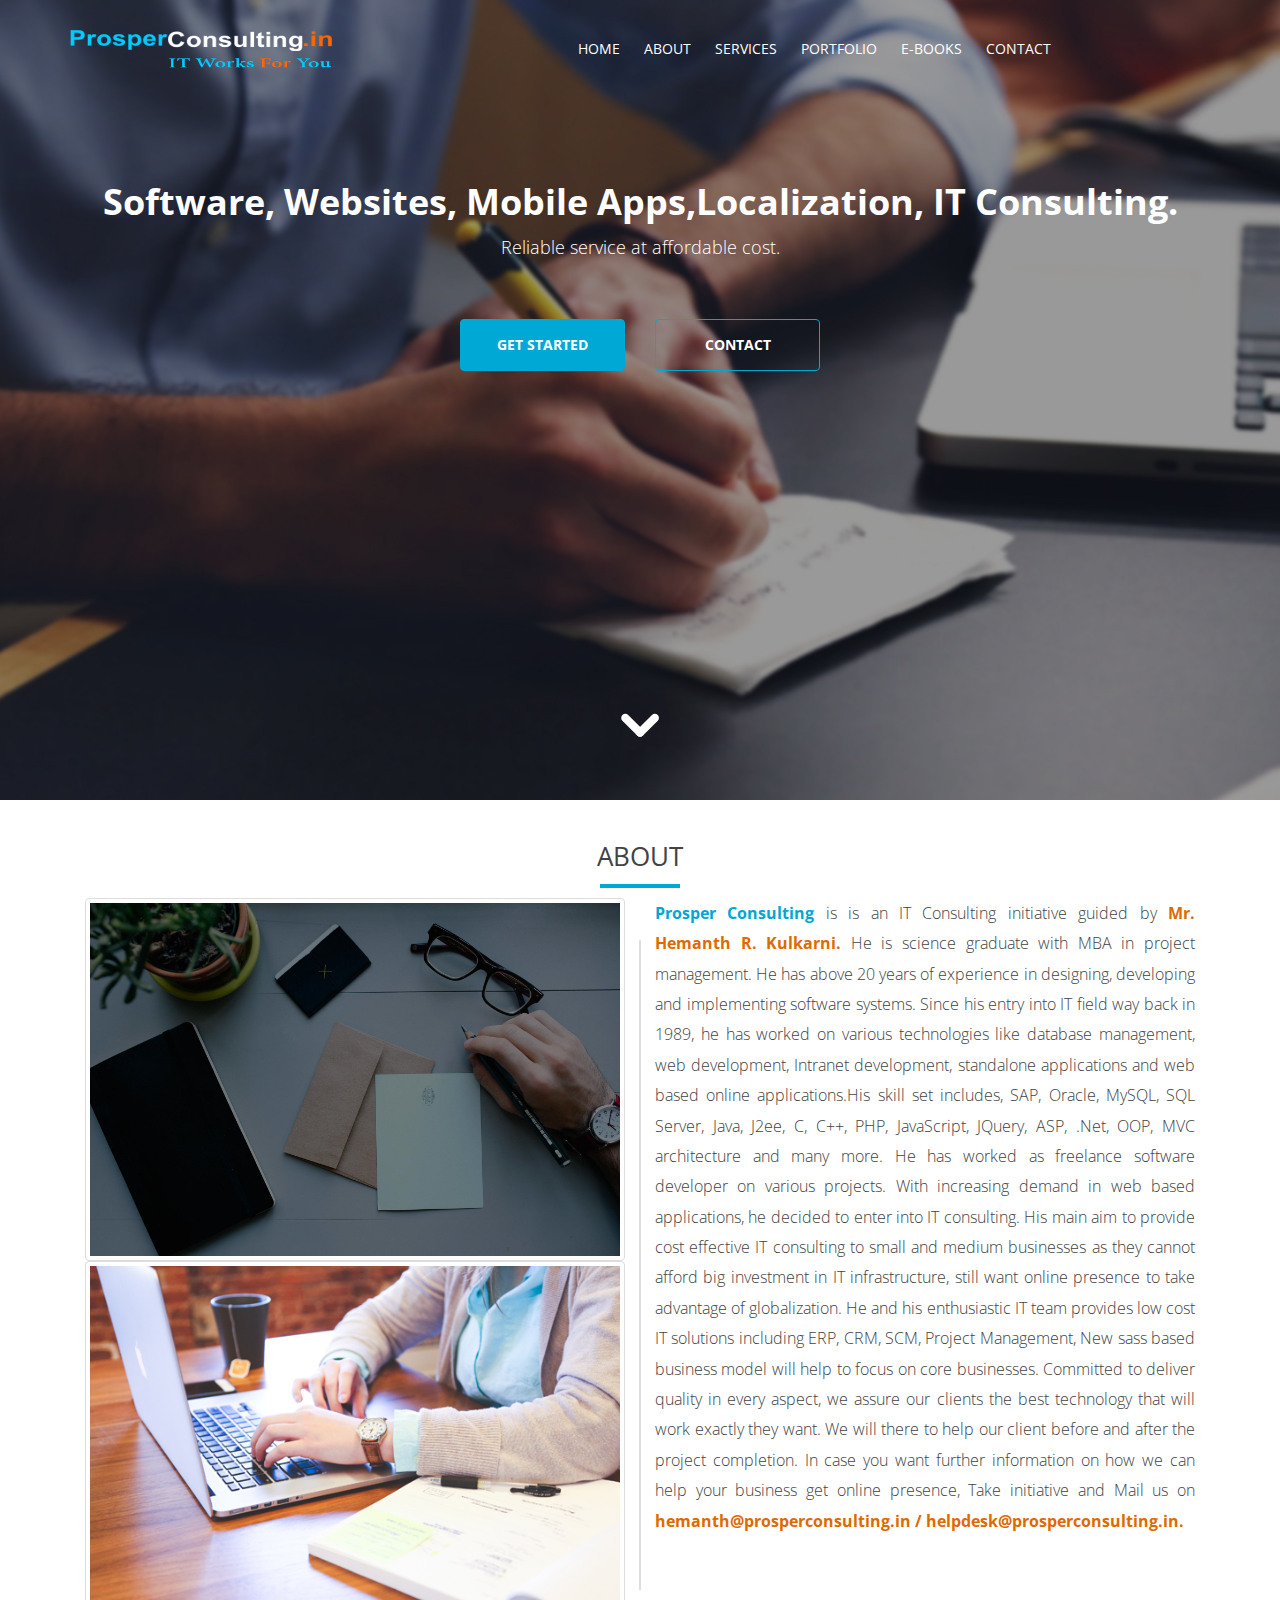
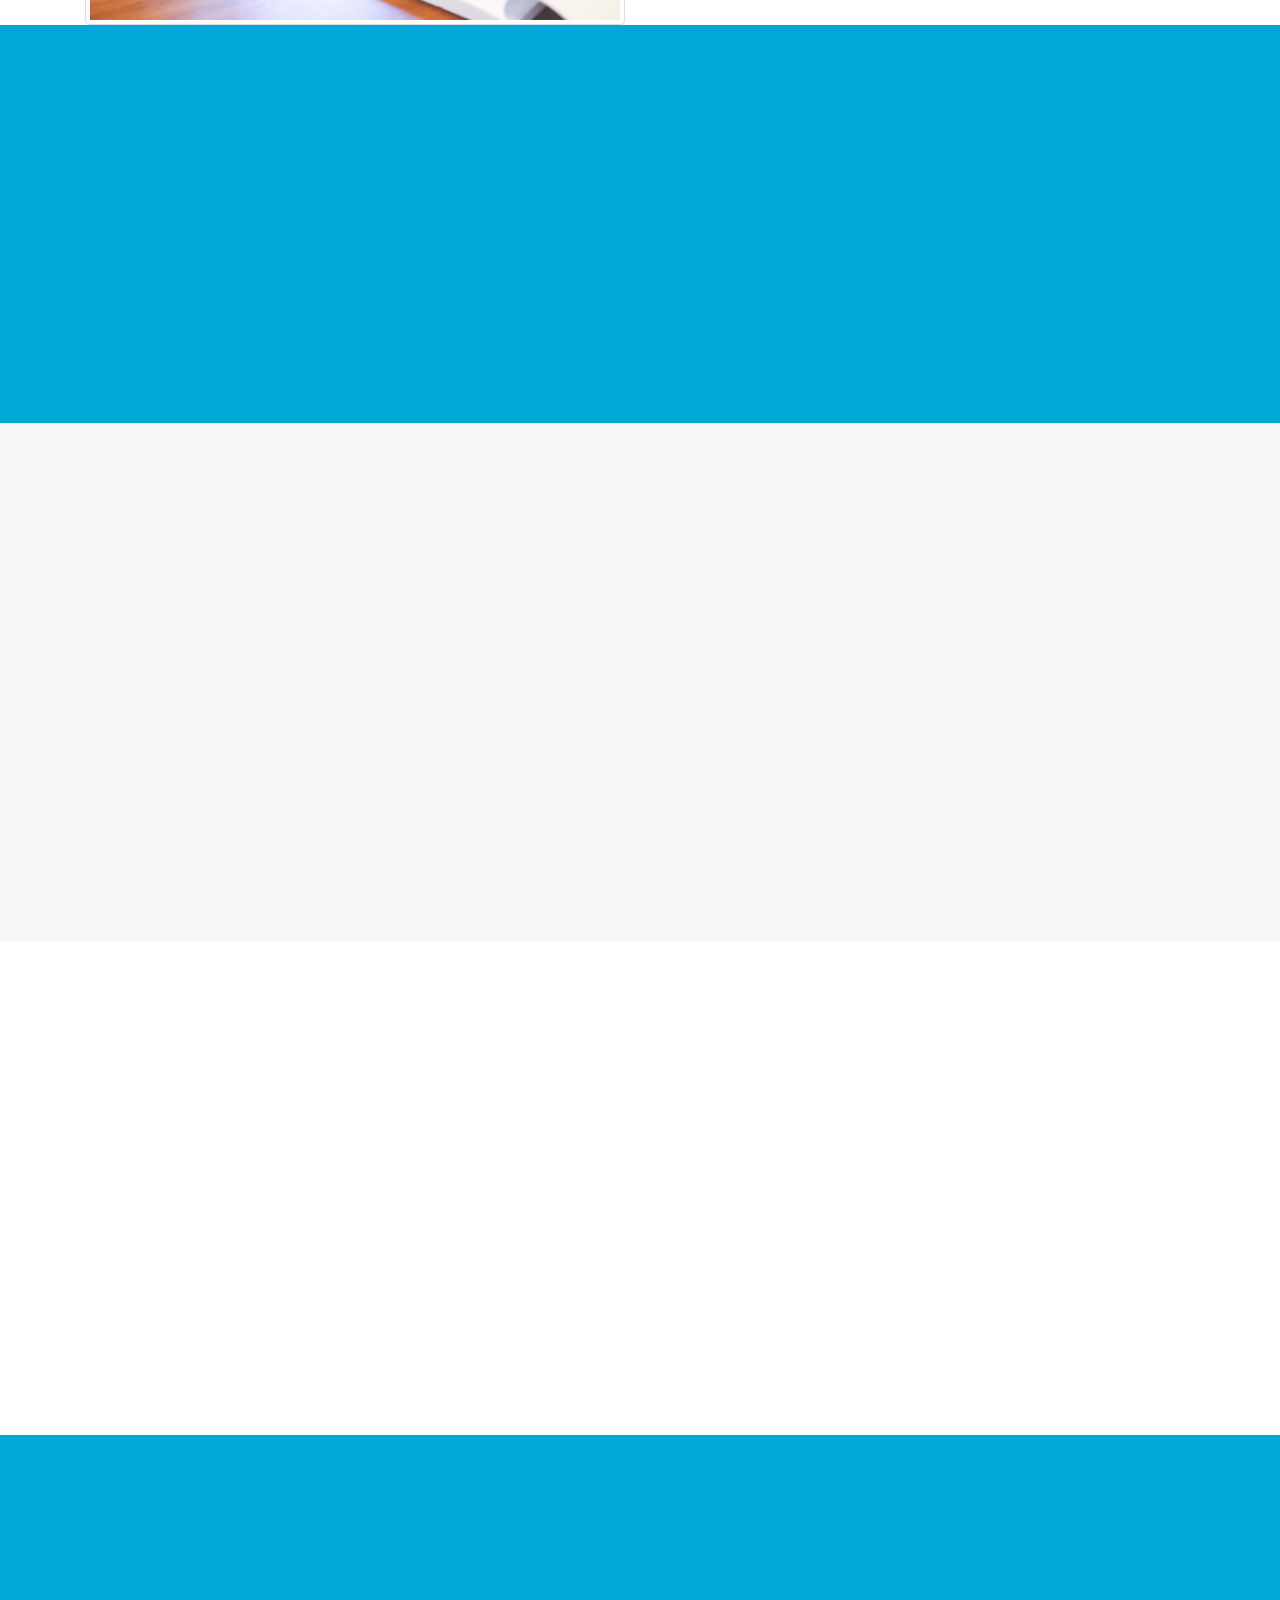
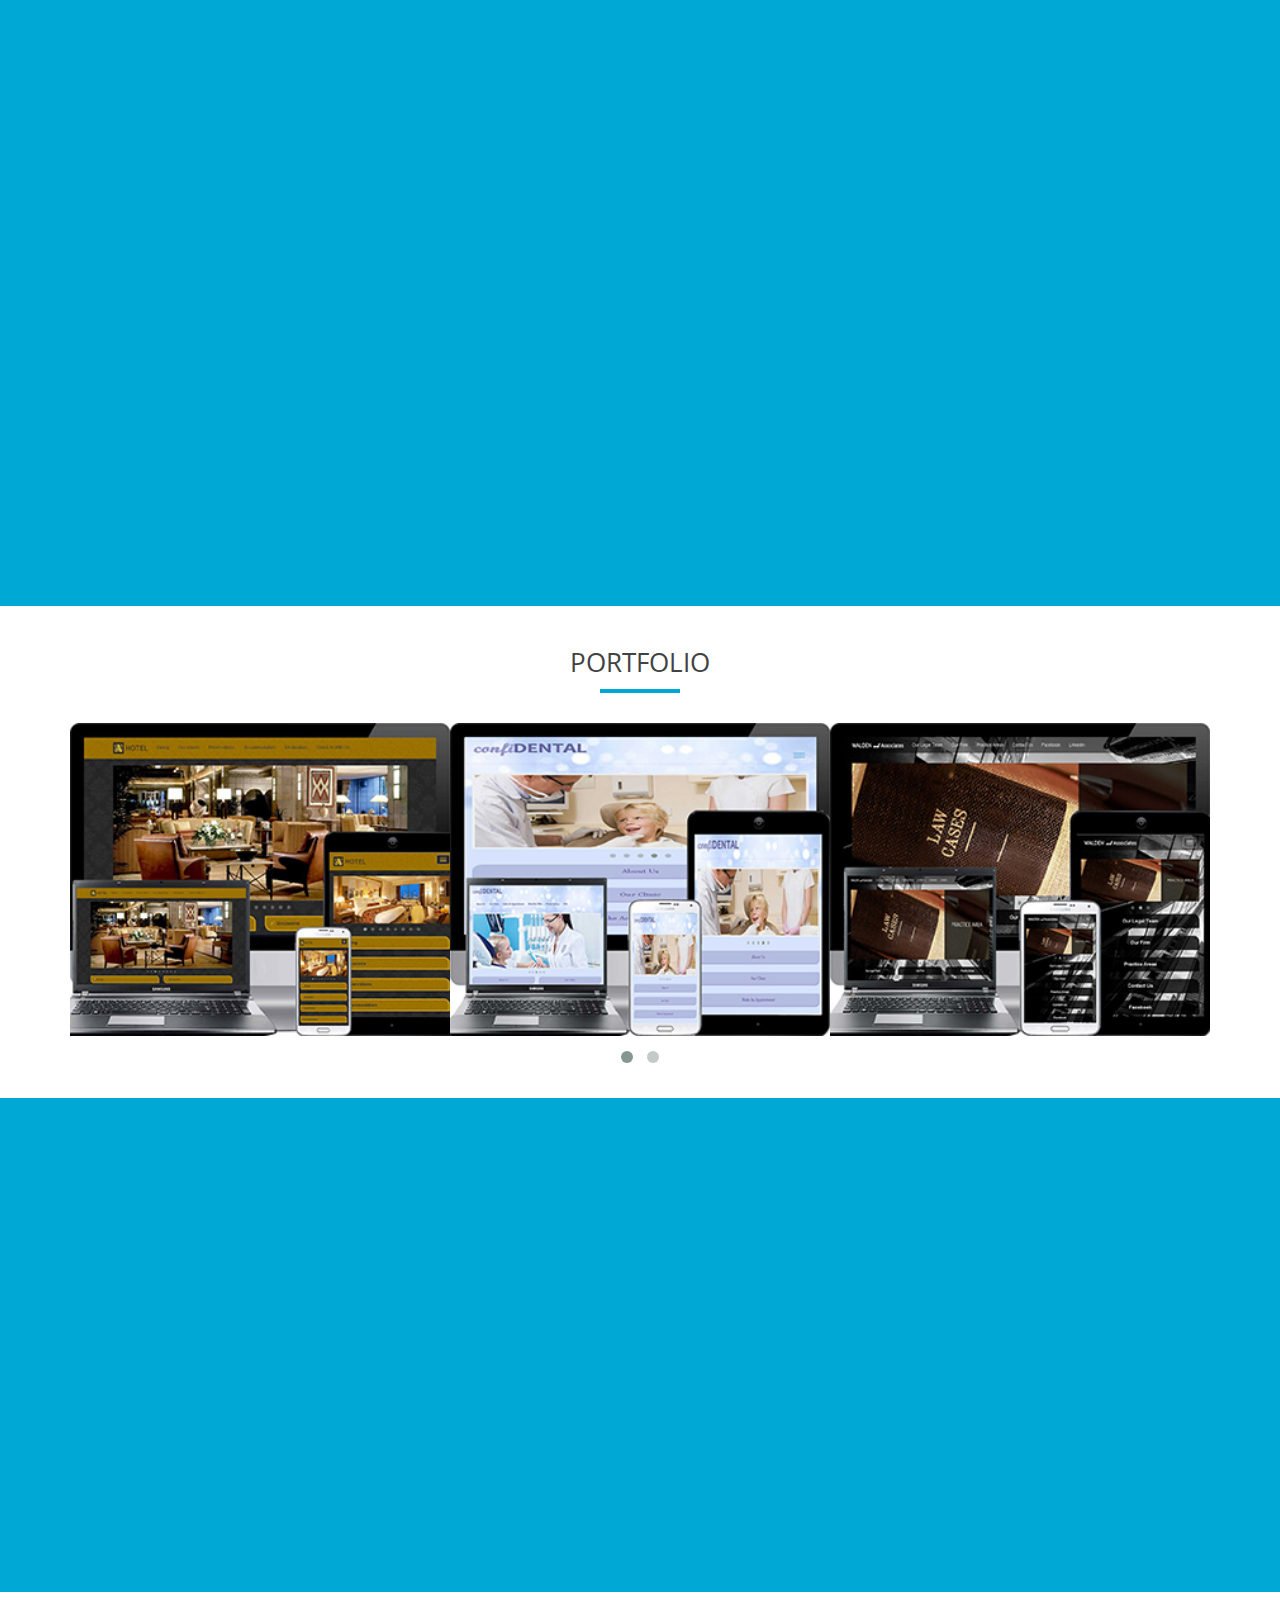
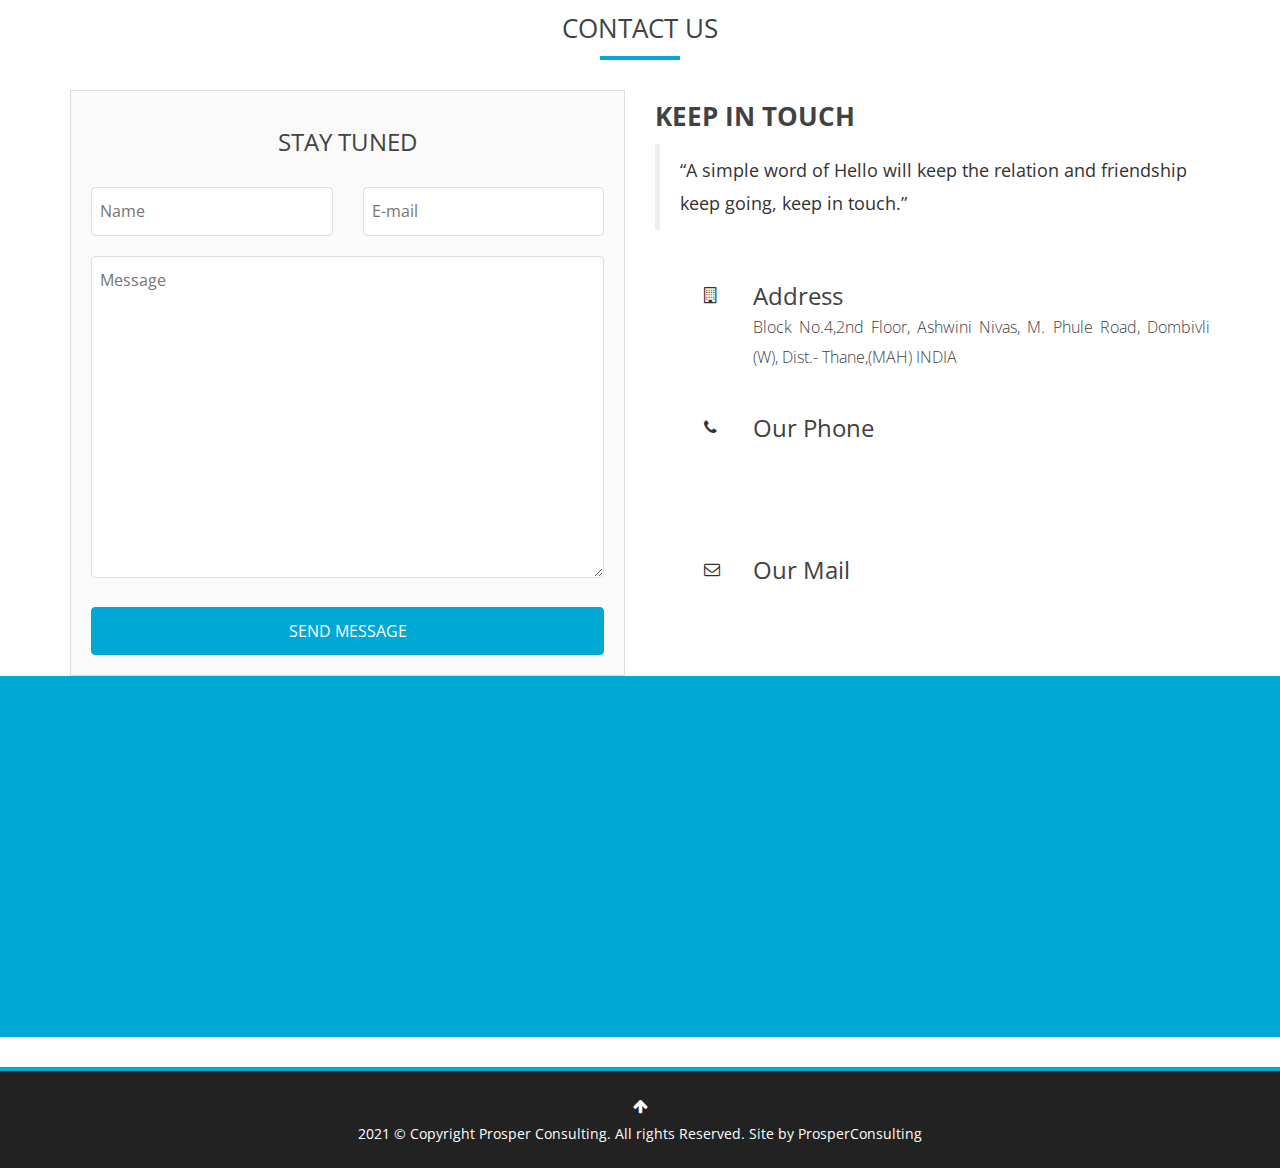
==== commit 0528b34f: "Update index.html" ====
--- a/index.html
+++ b/index.html
@@ -29,8 +29,8 @@
    <!-- Light Box CSS -->
    <link href="css/lightbox.css" rel="stylesheet" />
    <!-- Custom Fonts -->
-   <link href='http://fonts.googleapis.com/css?family=Open+Sans:400,700,300,800' rel='stylesheet' type='text/css'>
-   <link rel="stylesheet" href="http://maxcdn.bootstrapcdn.com/font-awesome/4.3.0/css/font-awesome.min.css">
+   <link href='https://fonts.googleapis.com/css?family=Open+Sans:400,700,300,800' rel='stylesheet' type='text/css'>
+   <link rel="stylesheet" href="https://maxcdn.bootstrapcdn.com/font-awesome/4.3.0/css/font-awesome.min.css">
   
    <!-- Important Owl stylesheet -->
    <link rel="stylesheet" href="css/owl.carousel.css">
@@ -480,14 +480,14 @@
 			
 			<div class="col-md-6">
 				<h4 class="text-uppercase">Keep In Touch</h4>
-				<p>Lorem ipsum dolor sit amet, consectetured adipiscing elit, sed do eiusmod tempor inci didunt ut labore et dolore magna.</p>
+				<blockquote>“A simple word of Hello will keep the relation and friendship keep going, keep in touch.”</blockquote>
 				<div class="row">
 					<div class="col-md-1 col-md-offset-1 margin-t-30">
 						<i class="fa fa-building-o"></i>
 					</div>
 					<div class="col-md-10 margin-t-30">
 						<h3>Address</h3>
-						<p>3/3, Ashwini Nivas, M. Phule Road, Dombivli (W), Dist.- Thane,(MAH) INDIA</p>
+						<p>Block No.4,2nd Floor, Ashwini Nivas, M. Phule Road, Dombivli (W), Dist.- Thane,(MAH) INDIA</p>
 					</div>
 					
 					<div class="col-md-1 col-md-offset-1 margin-t-30">
@@ -495,8 +495,8 @@
 					</div>
 					<div class="col-md-10 margin-t-30">
 						<h3>Our Phone</h3>
-						<p>+91 8169719389</p>
-						<p>+91 8454863654</p>
+						   <p><a href="tel:+91 8169719389">+91 8169719389</a></p>
+					           <p><a href="tel:+91 8454863654">+91 8454863654</a></p>
 					</div>
 					
 					<div class="col-md-1 col-md-offset-1 margin-t-30">
@@ -504,8 +504,7 @@
 					</div>
 					<div class="col-md-10 margin-t-30">
 						<h3>Our Mail</h3>
-						<p>helpdesk@prosperconsulting.in</p>
-						<p>hemanth@prosperconsulting.in</p>
+						<p><a href="mailto:hemanth1612@live.com">hemanth1612@live.com</a></p>
 					</div>
 				</div>
 			</div>
@@ -540,7 +539,7 @@
 	<footer>
 		<div class="container text-center">
 			<a href="#" id="back-to-top"><i class="fa fa-arrow-up"></i></a>
-			<p class="text-center">2021 © Copyright Prosper Consulting. All rights Reserved. Site by <a href="prosperconsulting.in" target="_blank">ProsperConsulting</a></p>
+			<p class="text-center">2021 © Copyright Prosper Consulting. All rights Reserved. Site by <a href="https://prosperconsulting.onrender.com/" target="_blank">ProsperConsulting</a></p>
 		</div>
 	</footer>
 	<!-- Footer End -->
@@ -580,4 +579,4 @@
 </script>
 <!--End of Tawk.to Script-->	
 </body>
-</html>+</html>
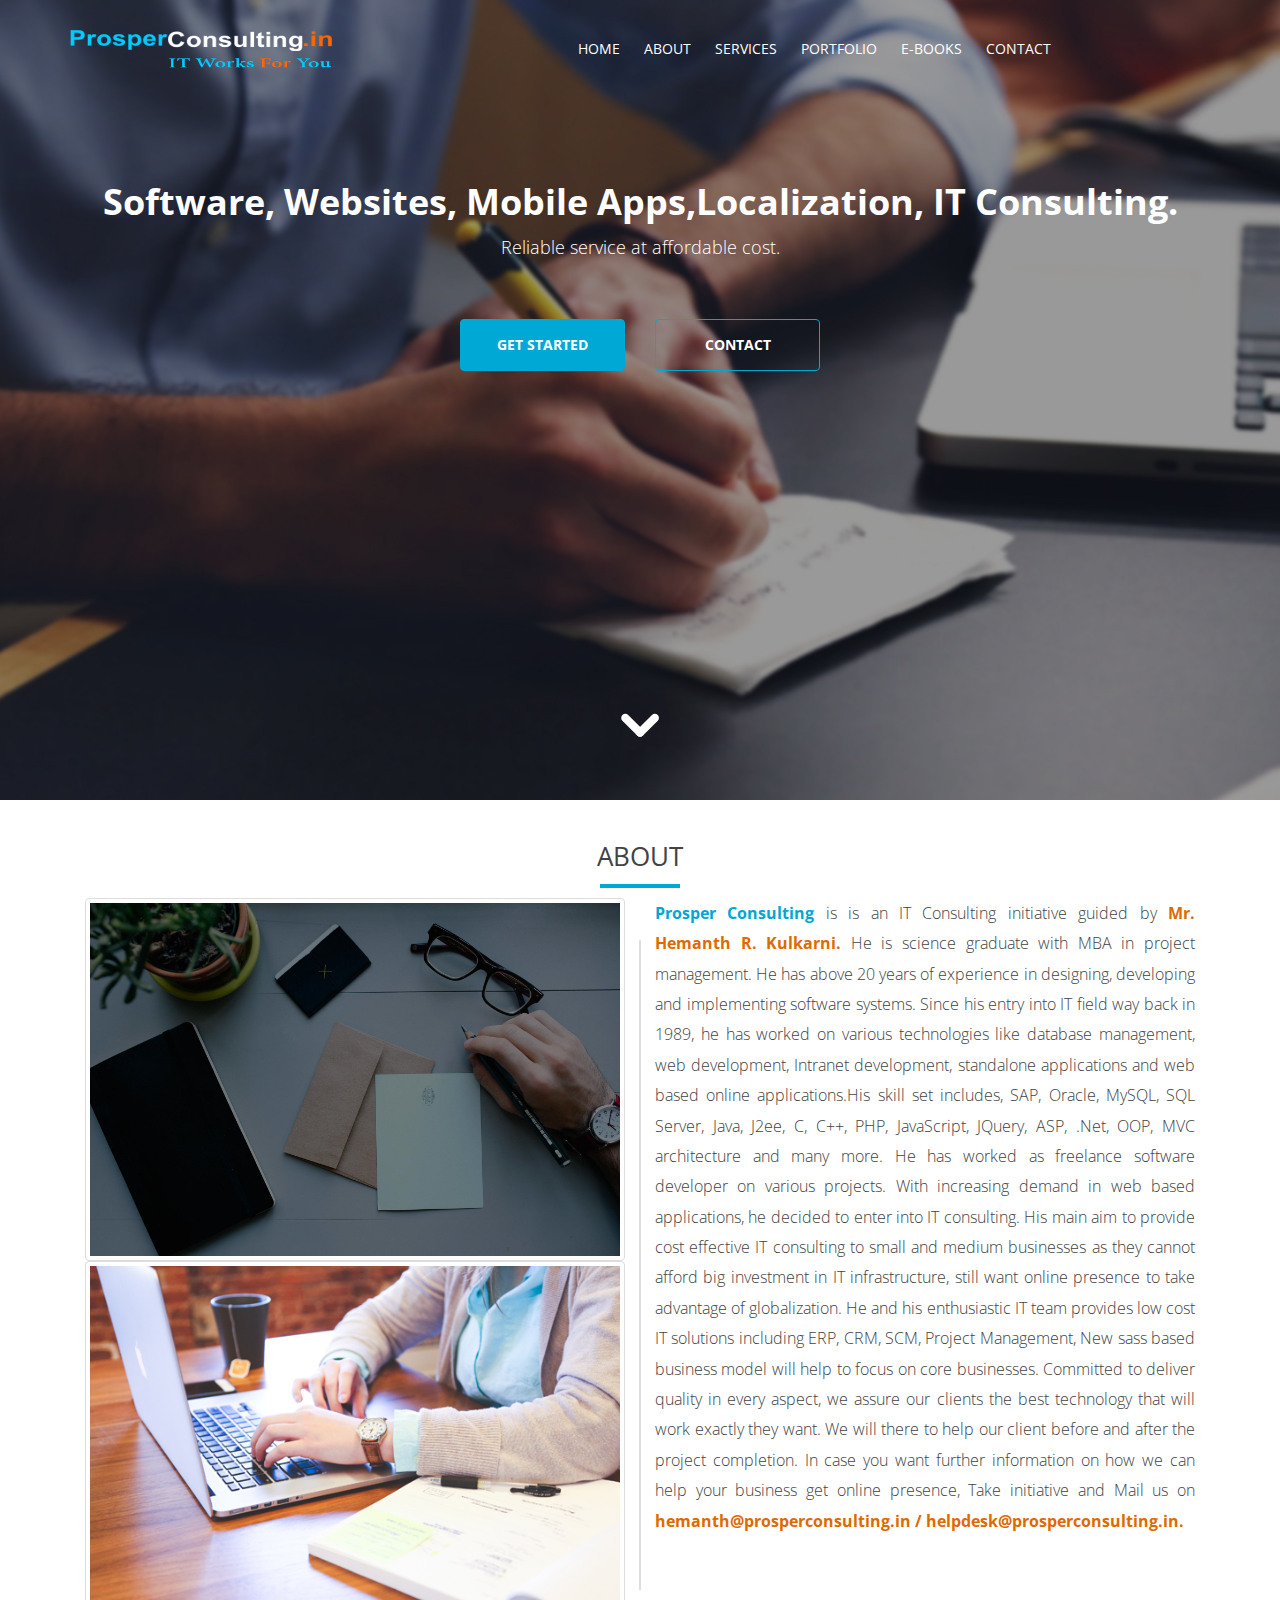
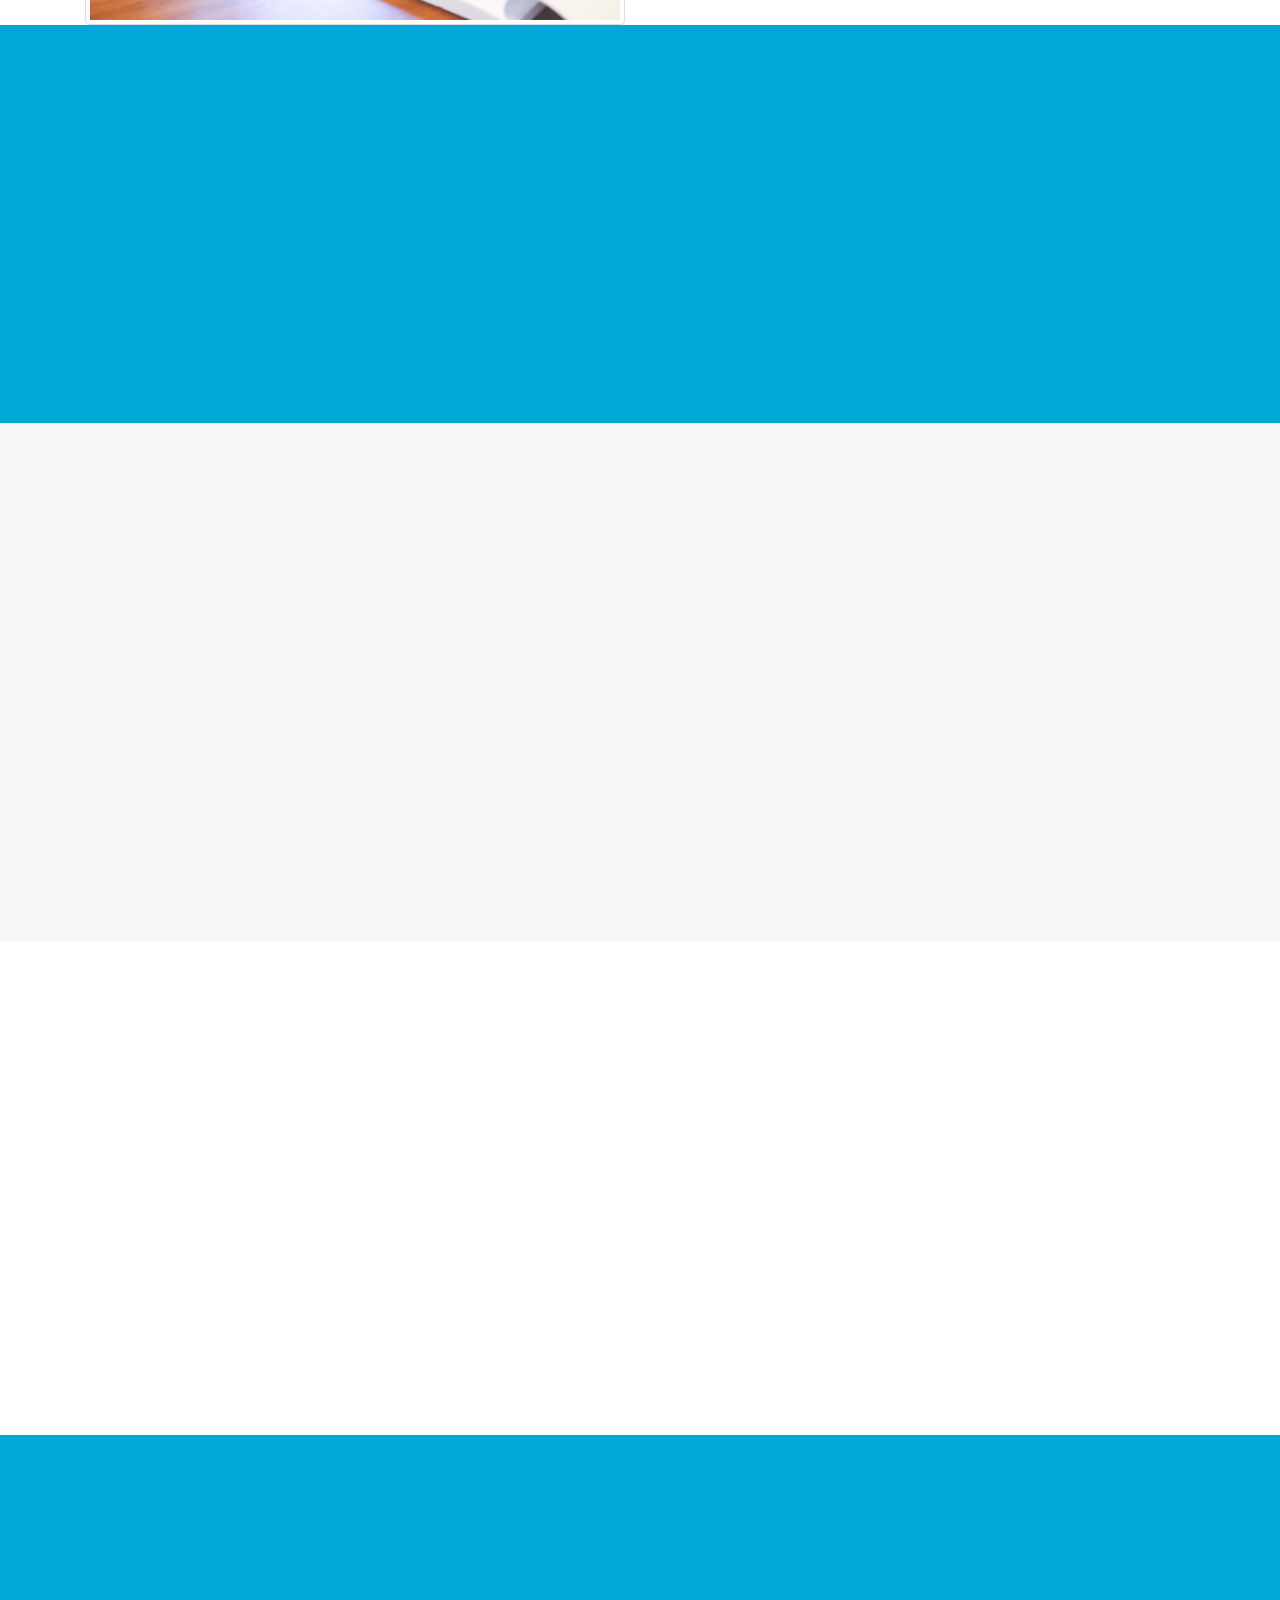
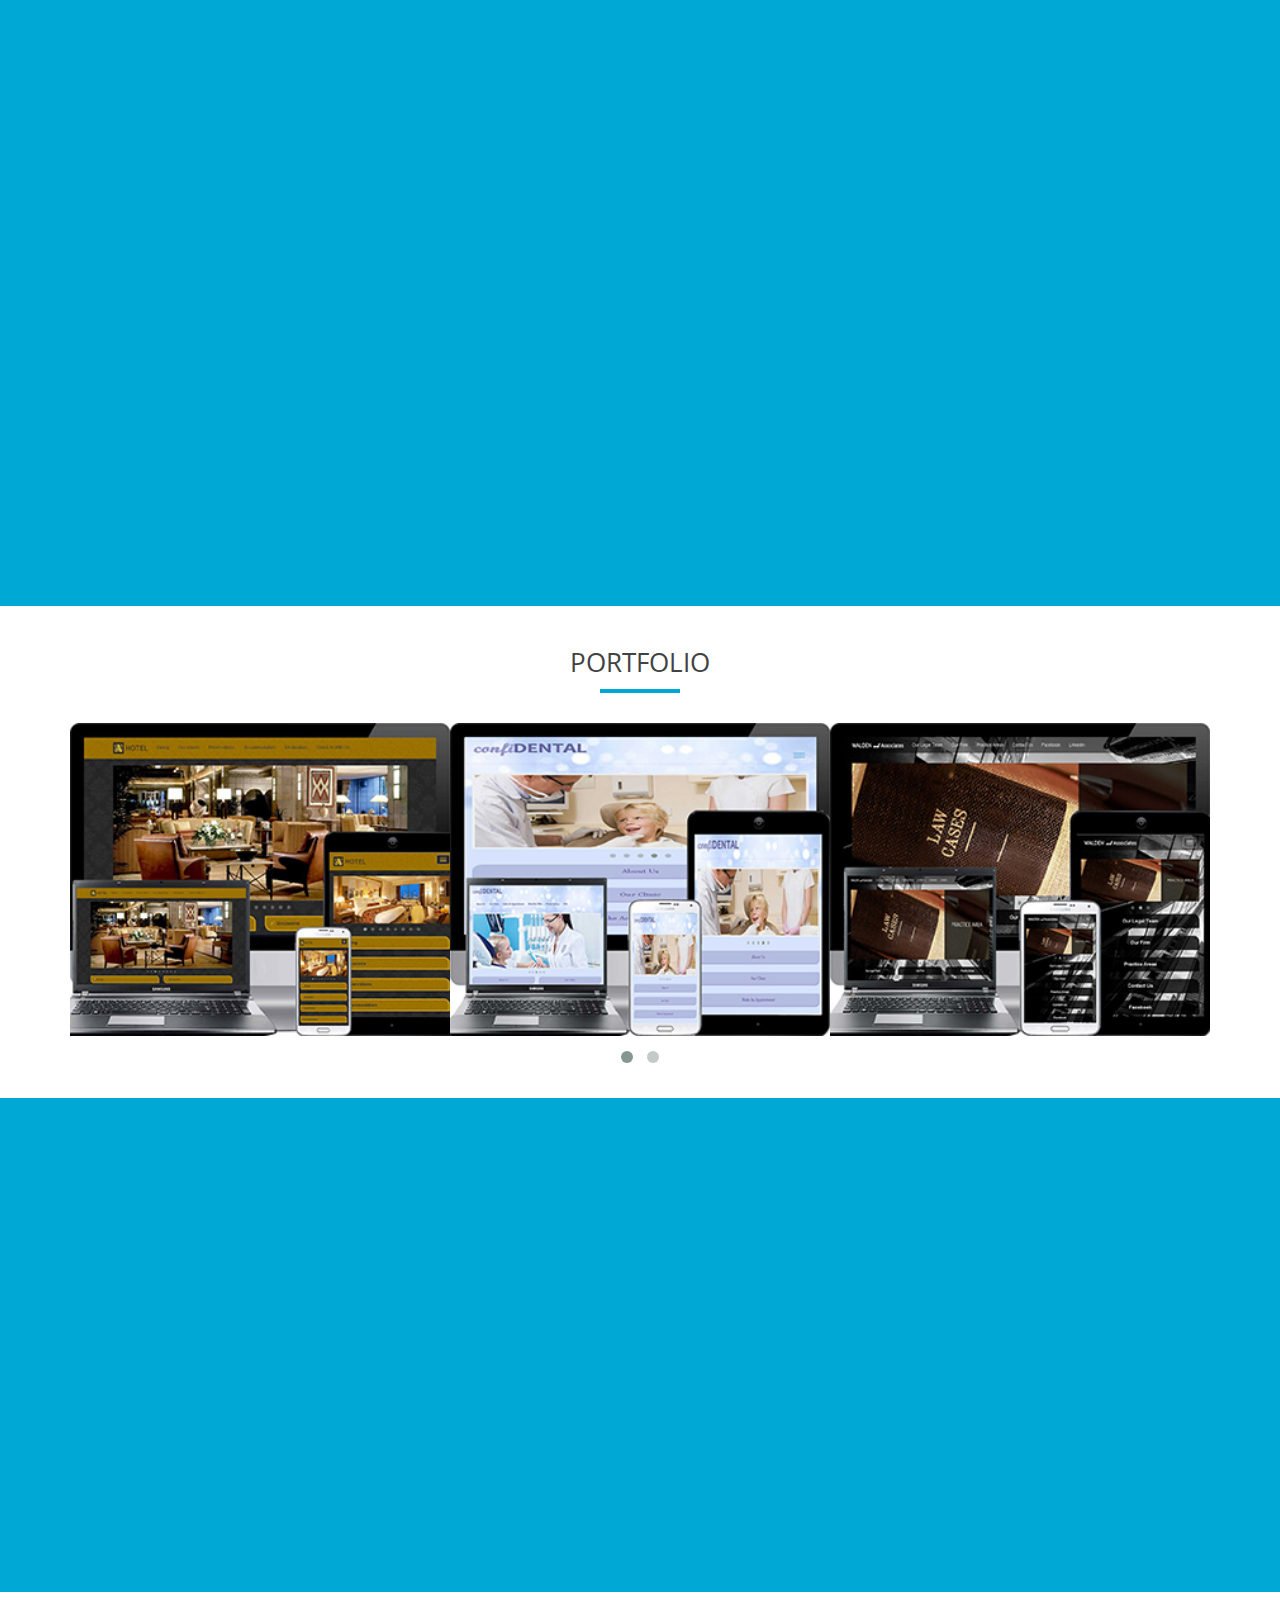
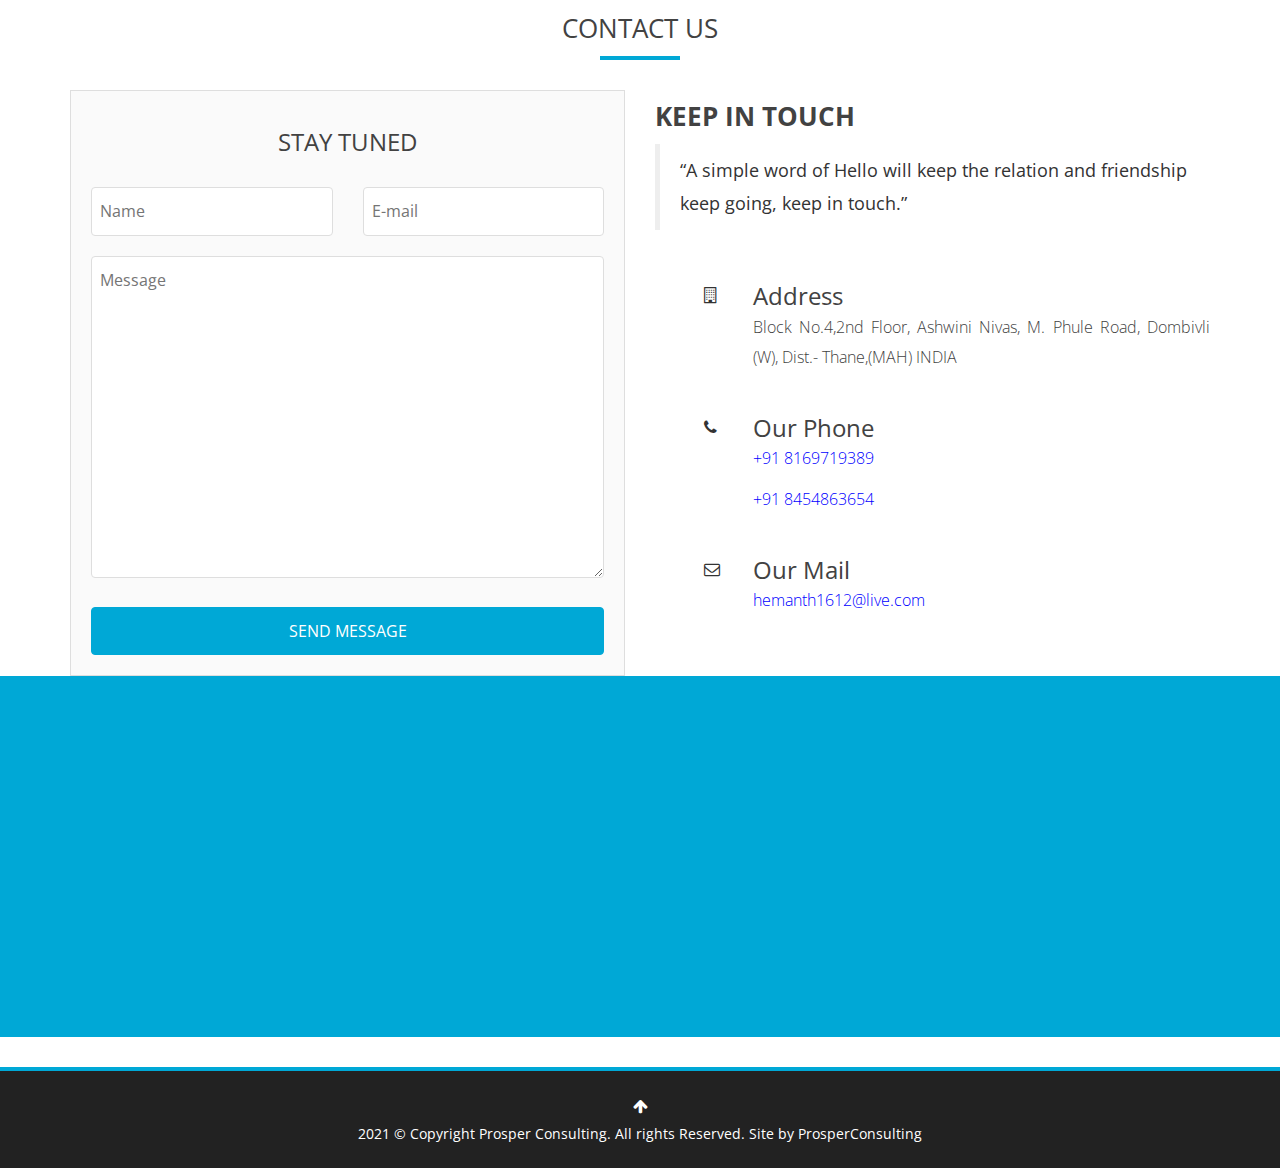
==== commit 0d031dba: "Update index.html" ====
--- a/index.html
+++ b/index.html
@@ -17,7 +17,7 @@
    <meta name="keywords" content="Free, How to, You, Tips, Nlog post, Why, Best, Tricks, Great">
    <meta name="author" content="Hemanth Rajaram Kulkarni">
     
-   <title>prosperconsulting.in - Prosper Consulting, Prosper, Consulting, Services, Service,ProsperConsulting,prosperconsulting, Business website, Website maintenance, Maintenance, Web Design, Mobile App, Mobile website, Website, Website development, Digital publishing, Book publishing, Web hosting, SMS Marketing, Android, Android Application, App, development, Development, E-Book, EPUB, Content, Content writing, Translation, Proof reading, localization, Multilingual websites, CMS,CRM,SCM, ERP, Drupal, Joomla, Wordpress, Bootstrap, JavaScript, JQuery, HTML, HTML5 Development Agency, IT, Information technology, Internet, Search Engine optimization, SEO, Digital Marketing, Email Marketing, Marketing, Dombivli, Kalyan, Thane, Mumbai, Pune, Maharashtra Website development company, India Website development, India web design, designing, Freelance Web developer, Mobile friendly website development, Mobile optimized web designing, </title>
+   <title>prosperconsulting.onrender.com - Prosper Consulting, Prosper, Consulting, Services, Service,ProsperConsulting,prosperconsulting, Business website, Website maintenance, Maintenance, Web Design, Mobile App, Mobile website, Website, Website development, Digital publishing, Book publishing, Web hosting, SMS Marketing, Android, Android Application, App, development, Development, E-Book, EPUB, Content, Content writing, Translation, Proof reading, localization, Multilingual websites, CMS,CRM,SCM, ERP, Drupal, Joomla, Wordpress, Bootstrap, JavaScript, JQuery, HTML, HTML5 Development Agency, IT, Information technology, Internet, Search Engine optimization, SEO, Digital Marketing, Email Marketing, Marketing, Dombivli, Kalyan, Thane, Mumbai, Pune, Maharashtra Website development company, India Website development, India web design, designing, Freelance Web developer, Mobile friendly website development, Mobile optimized web designing, </title>
    <link rel="shortcut icon" href="images/favicon.png">
    
    <!-- Bootstrap Core CSS -->
@@ -495,8 +495,8 @@
 					</div>
 					<div class="col-md-10 margin-t-30">
 						<h3>Our Phone</h3>
-						   <p><a href="tel:+91 8169719389">+91 8169719389</a></p>
-					           <p><a href="tel:+91 8454863654">+91 8454863654</a></p>
+						   <p><a style="color:blue;" href="tel:+91 8169719389">+91 8169719389</a></p>
+					           <p><a style="color:blue;" href="tel:+91 8454863654">+91 8454863654</a></p>
 					</div>
 					
 					<div class="col-md-1 col-md-offset-1 margin-t-30">
@@ -504,7 +504,7 @@
 					</div>
 					<div class="col-md-10 margin-t-30">
 						<h3>Our Mail</h3>
-						<p><a href="mailto:hemanth1612@live.com">hemanth1612@live.com</a></p>
+						<p><a  style="color:blue;" href="mailto:hemanth1612@live.com">hemanth1612@live.com</a></p>
 					</div>
 				</div>
 			</div>
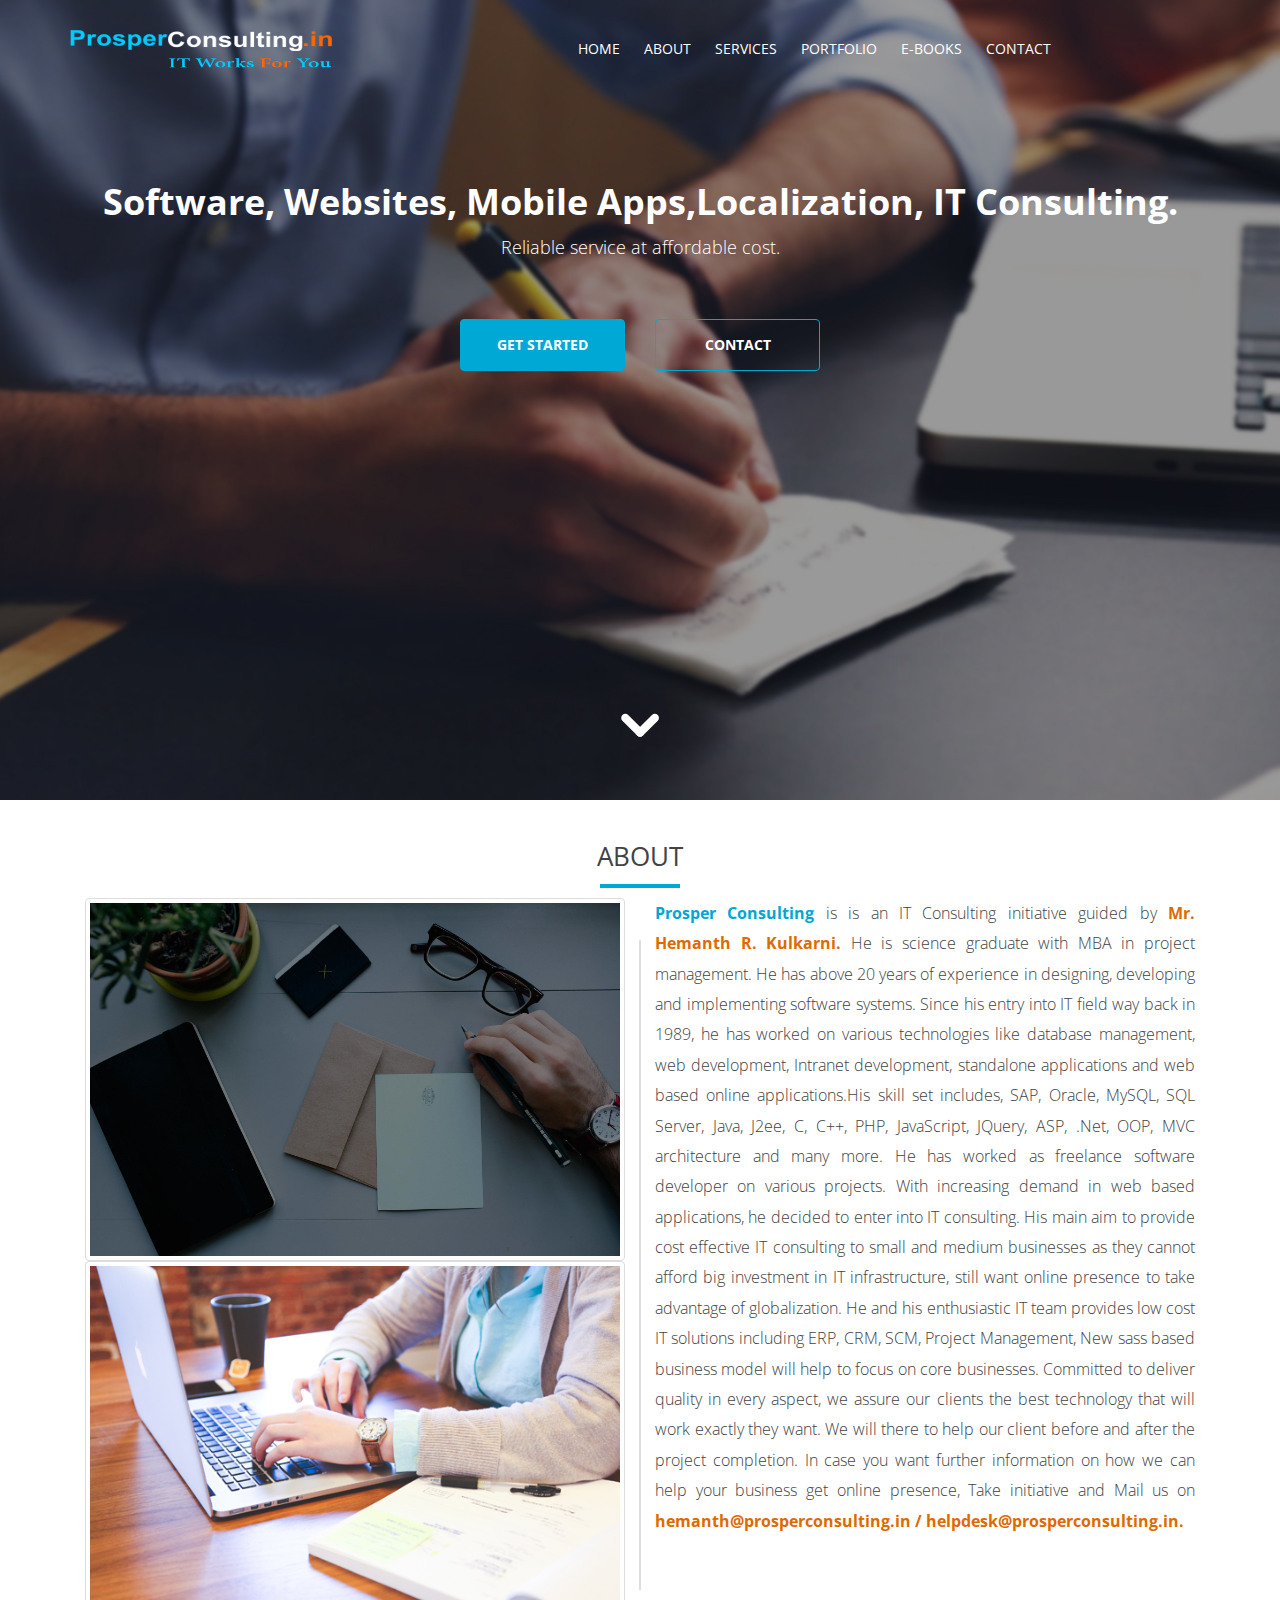
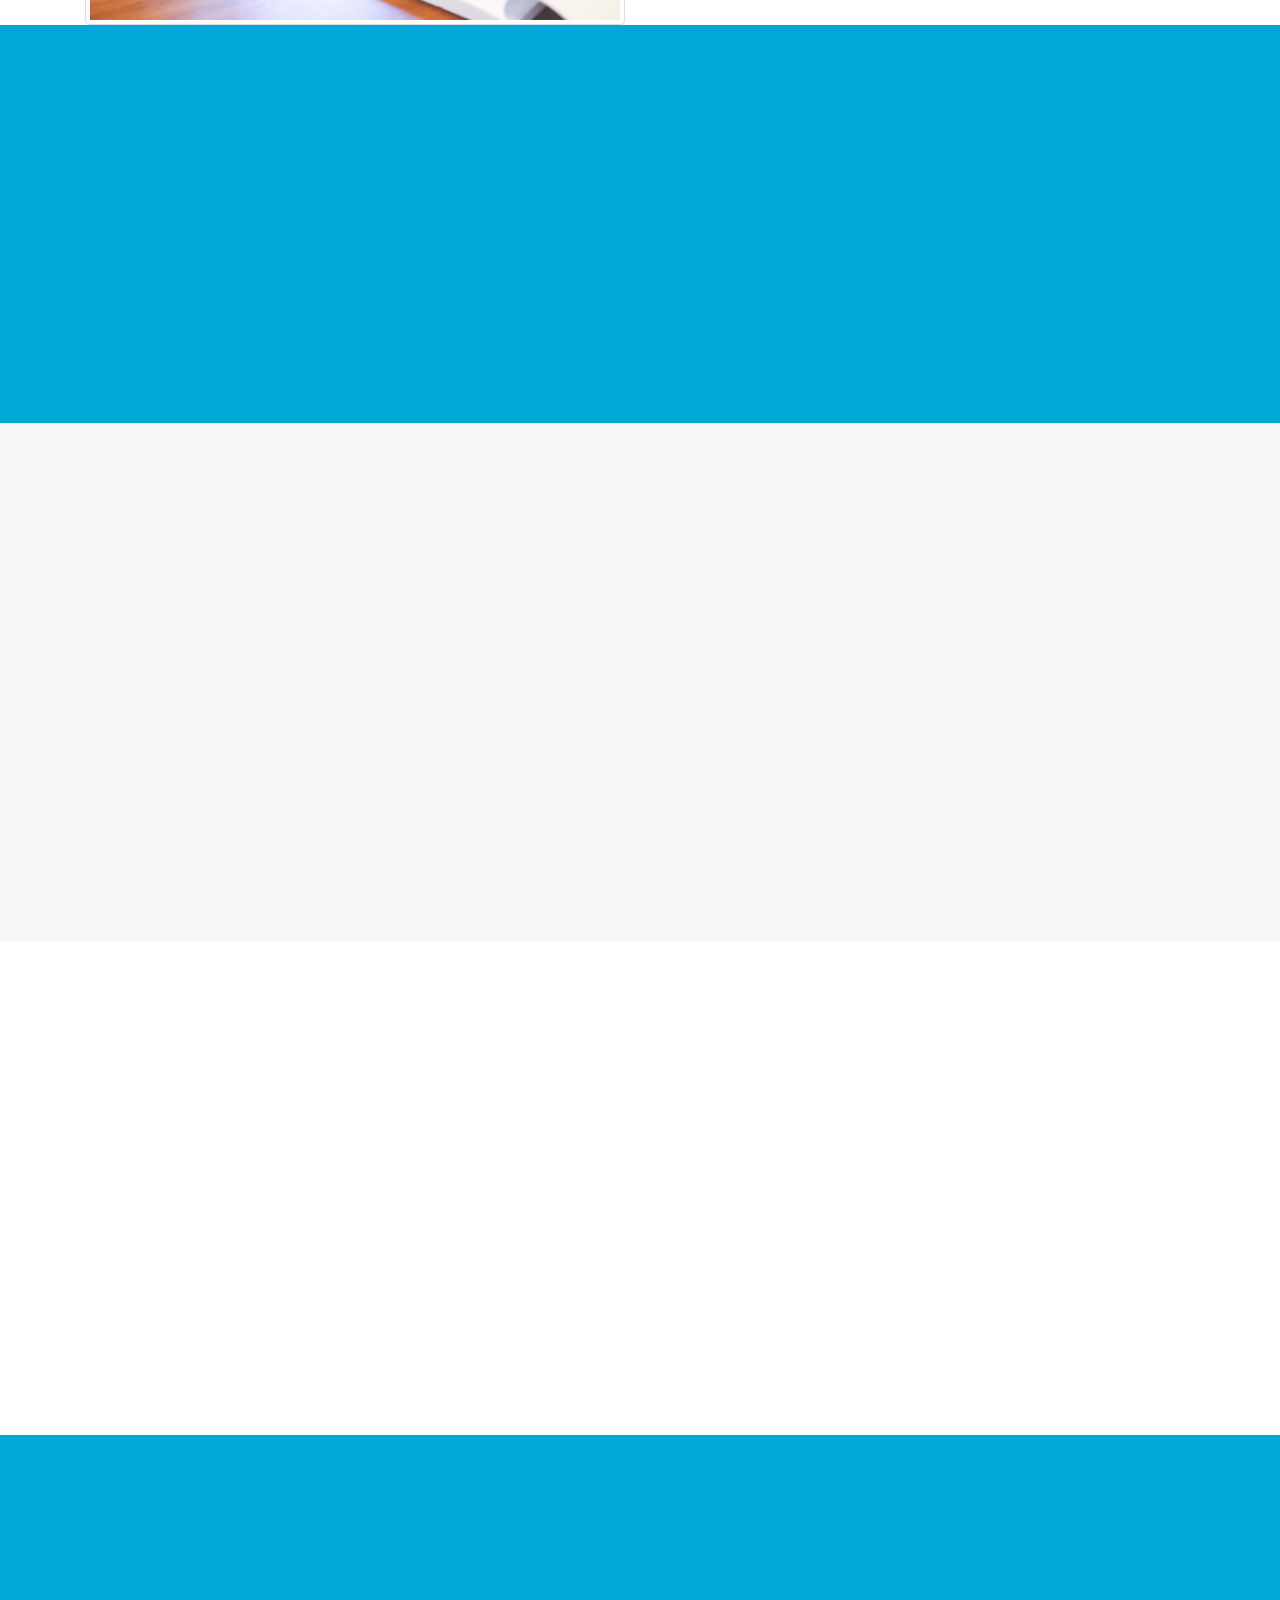
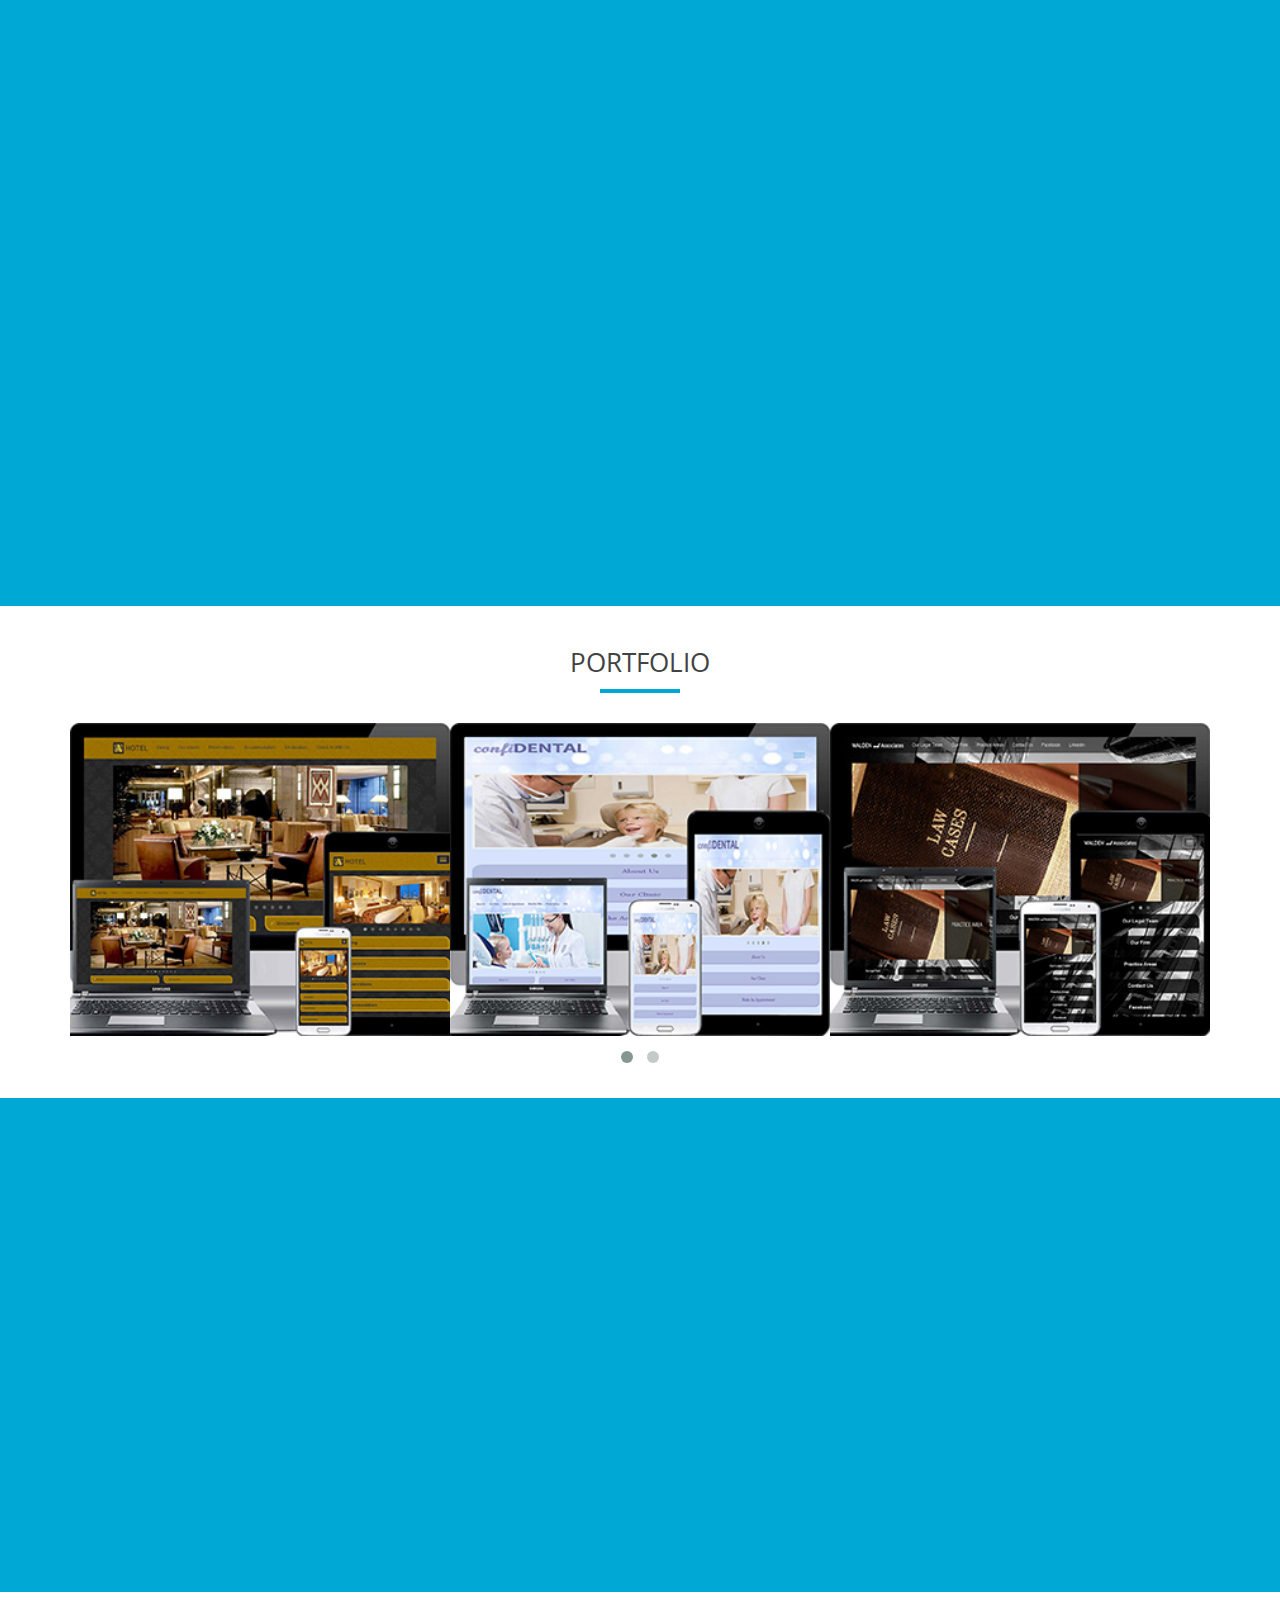
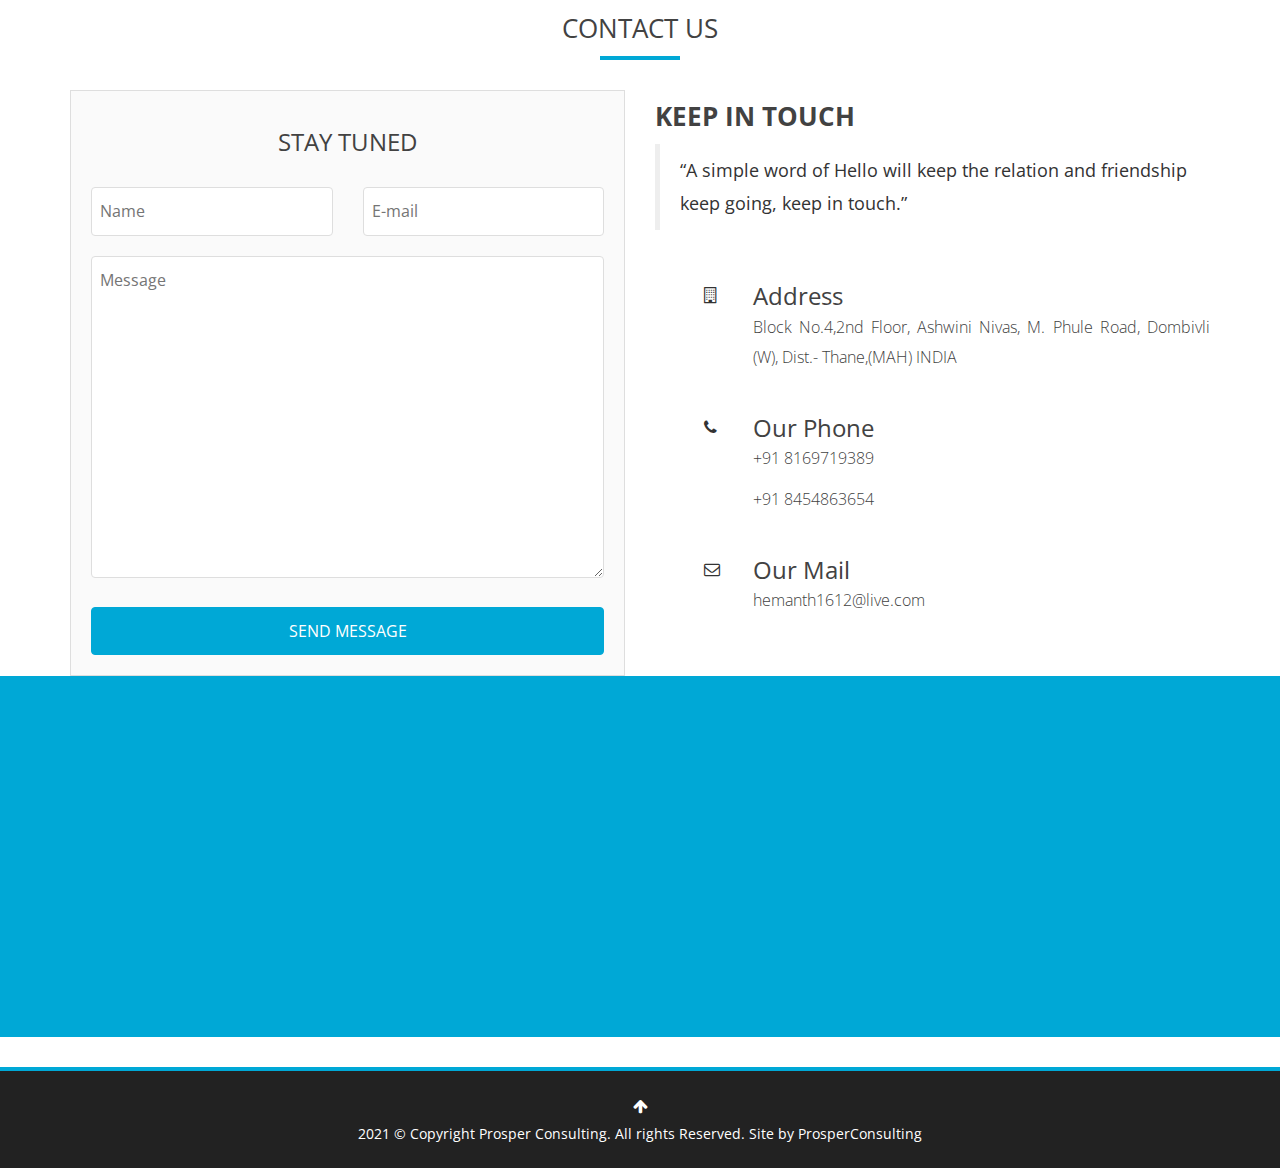
==== commit ea29edc1: "Update index.html" ====
--- a/index.html
+++ b/index.html
@@ -495,8 +495,8 @@
 					</div>
 					<div class="col-md-10 margin-t-30">
 						<h3>Our Phone</h3>
-						   <p><a style="color:blue;" href="tel:+91 8169719389">+91 8169719389</a></p>
-					           <p><a style="color:blue;" href="tel:+91 8454863654">+91 8454863654</a></p>
+						   <p>+91 8169719389</p>
+					           <p>+91 8454863654</p>
 					</div>
 					
 					<div class="col-md-1 col-md-offset-1 margin-t-30">
@@ -504,7 +504,7 @@
 					</div>
 					<div class="col-md-10 margin-t-30">
 						<h3>Our Mail</h3>
-						<p><a  style="color:blue;" href="mailto:hemanth1612@live.com">hemanth1612@live.com</a></p>
+						<p>hemanth1612@live.com</p>
 					</div>
 				</div>
 			</div>
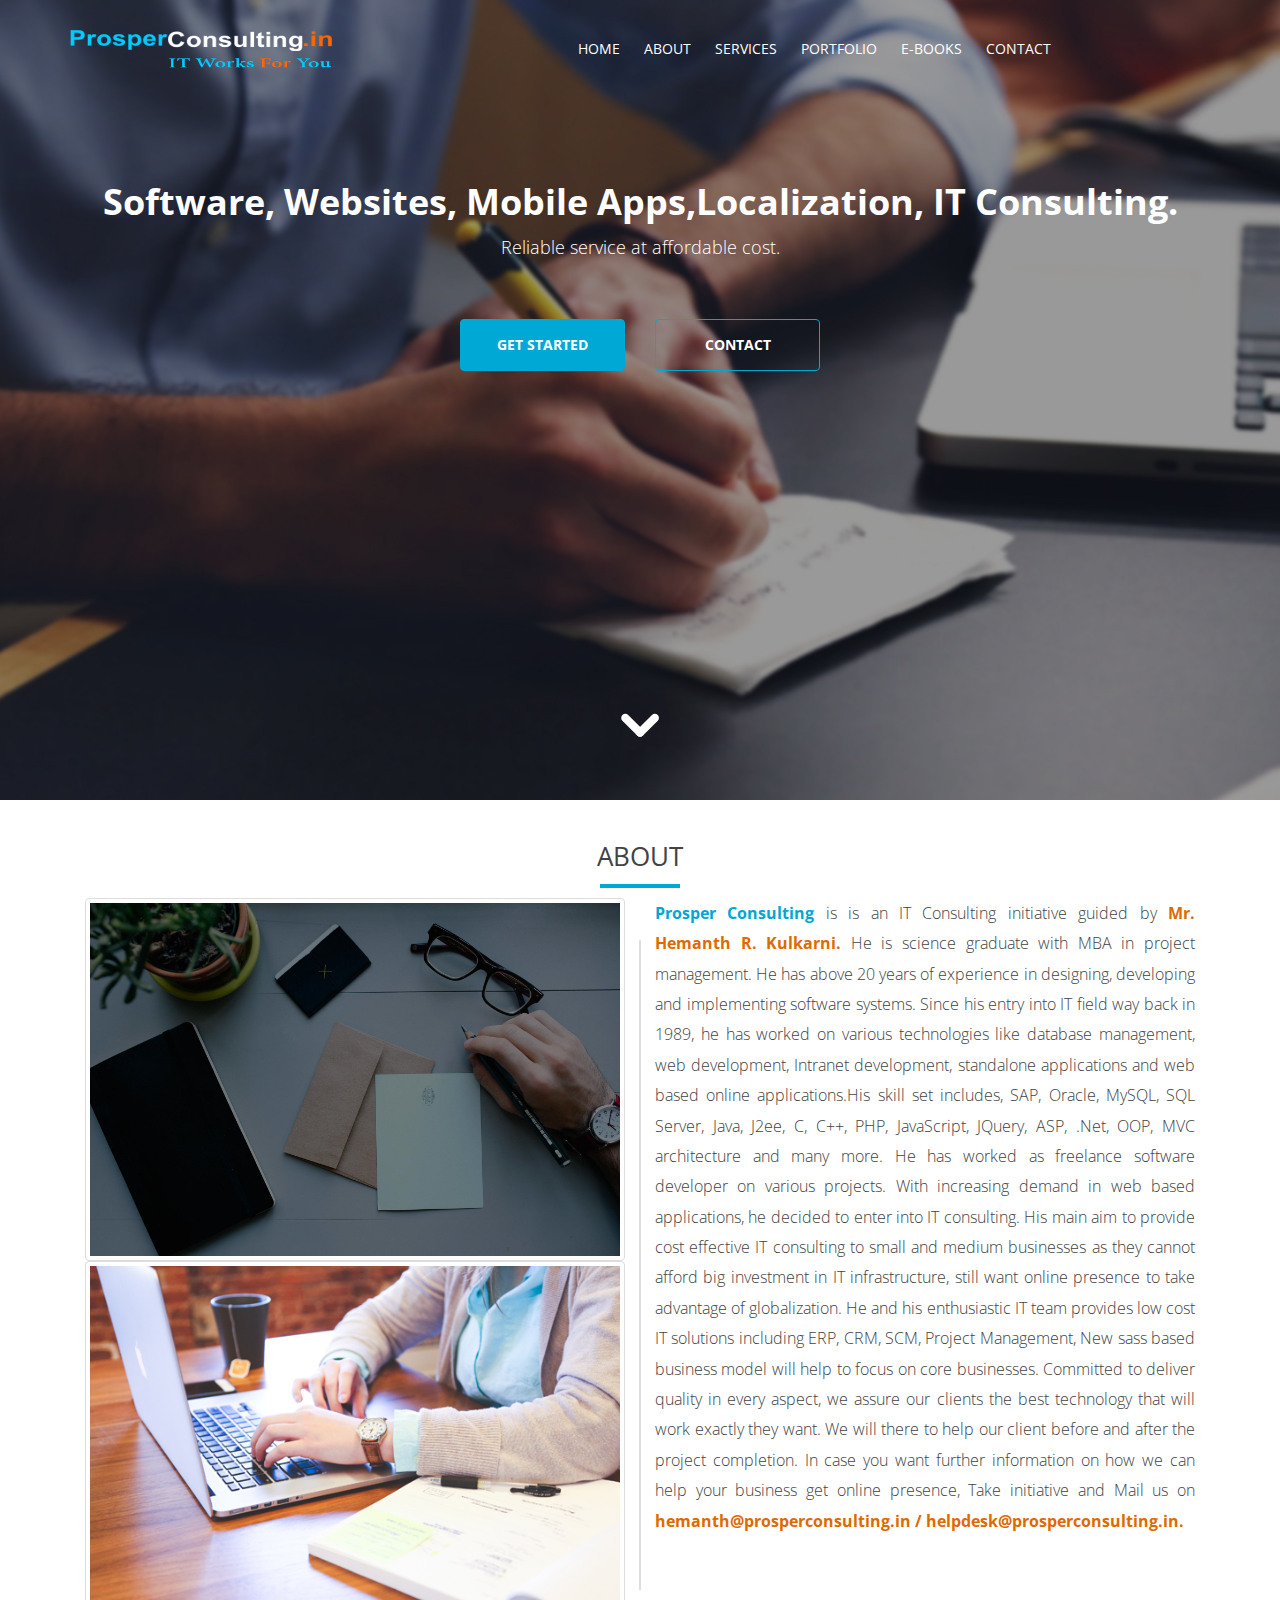
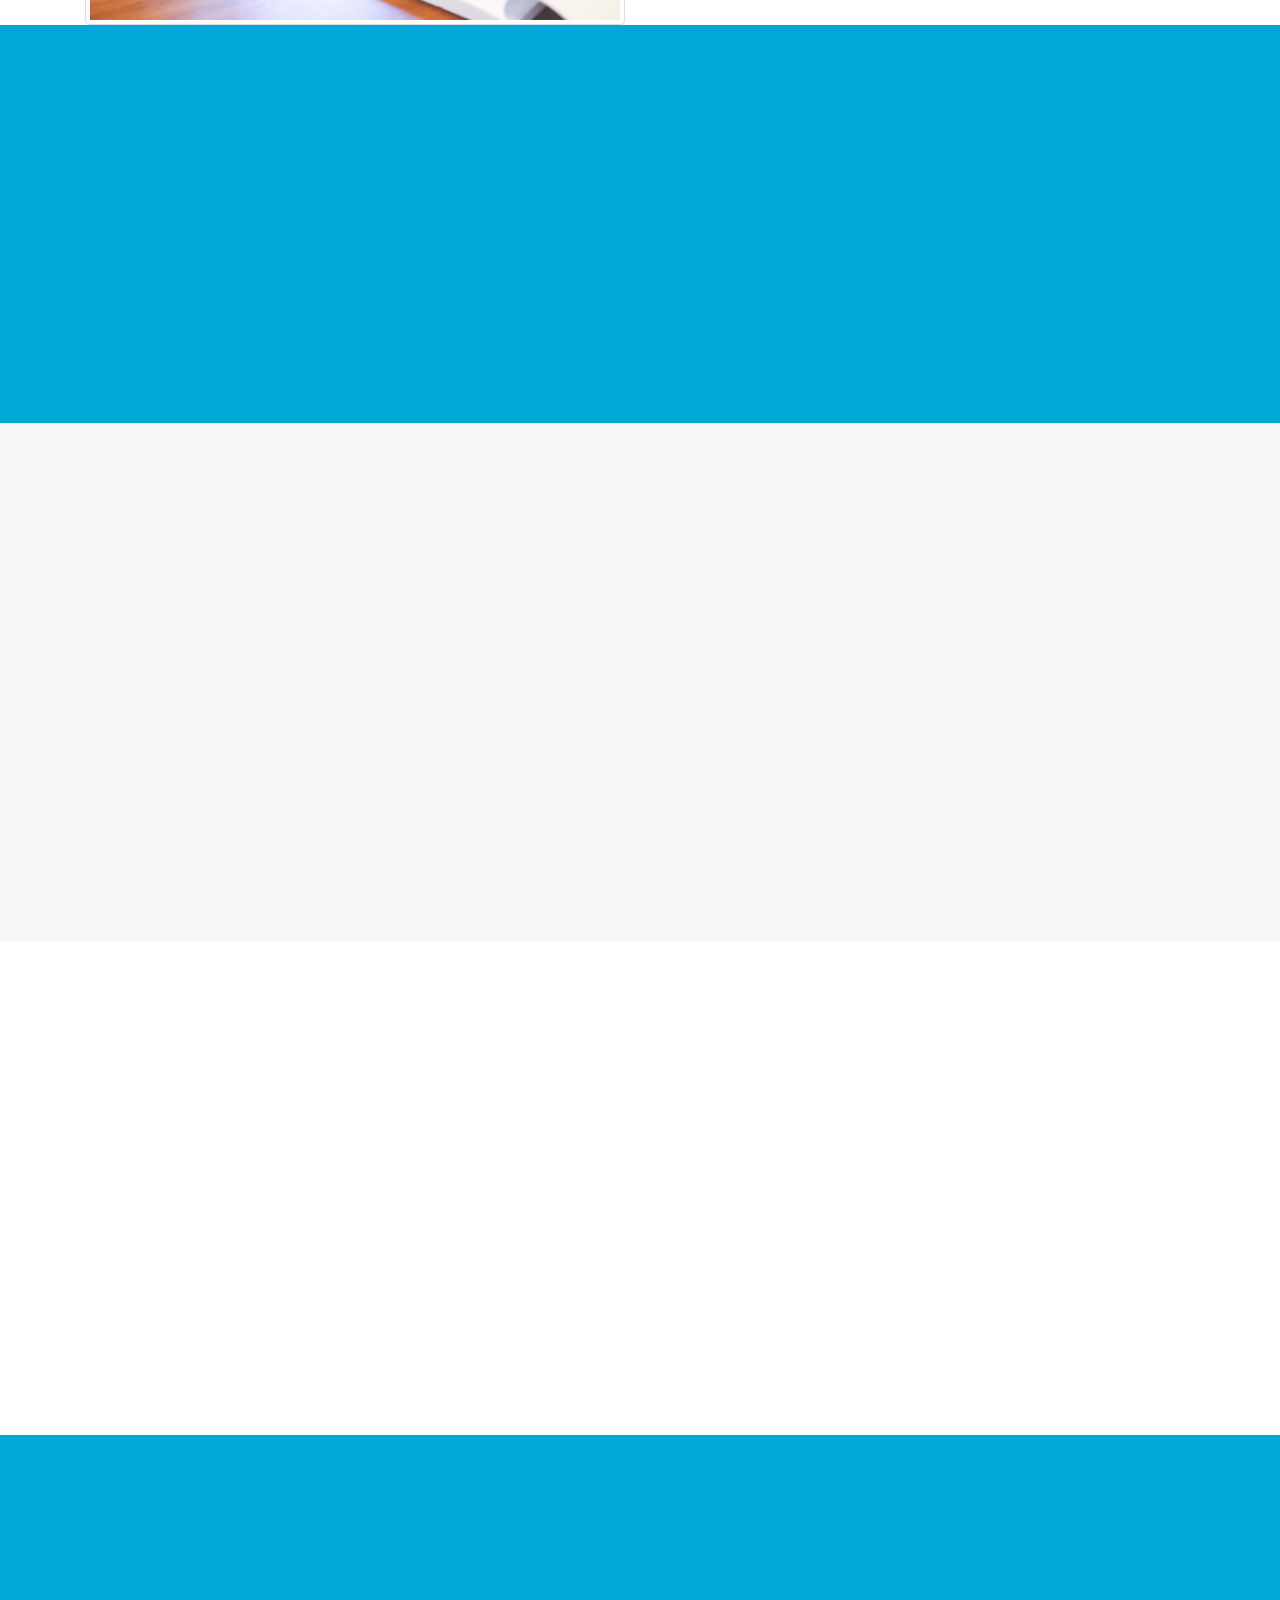
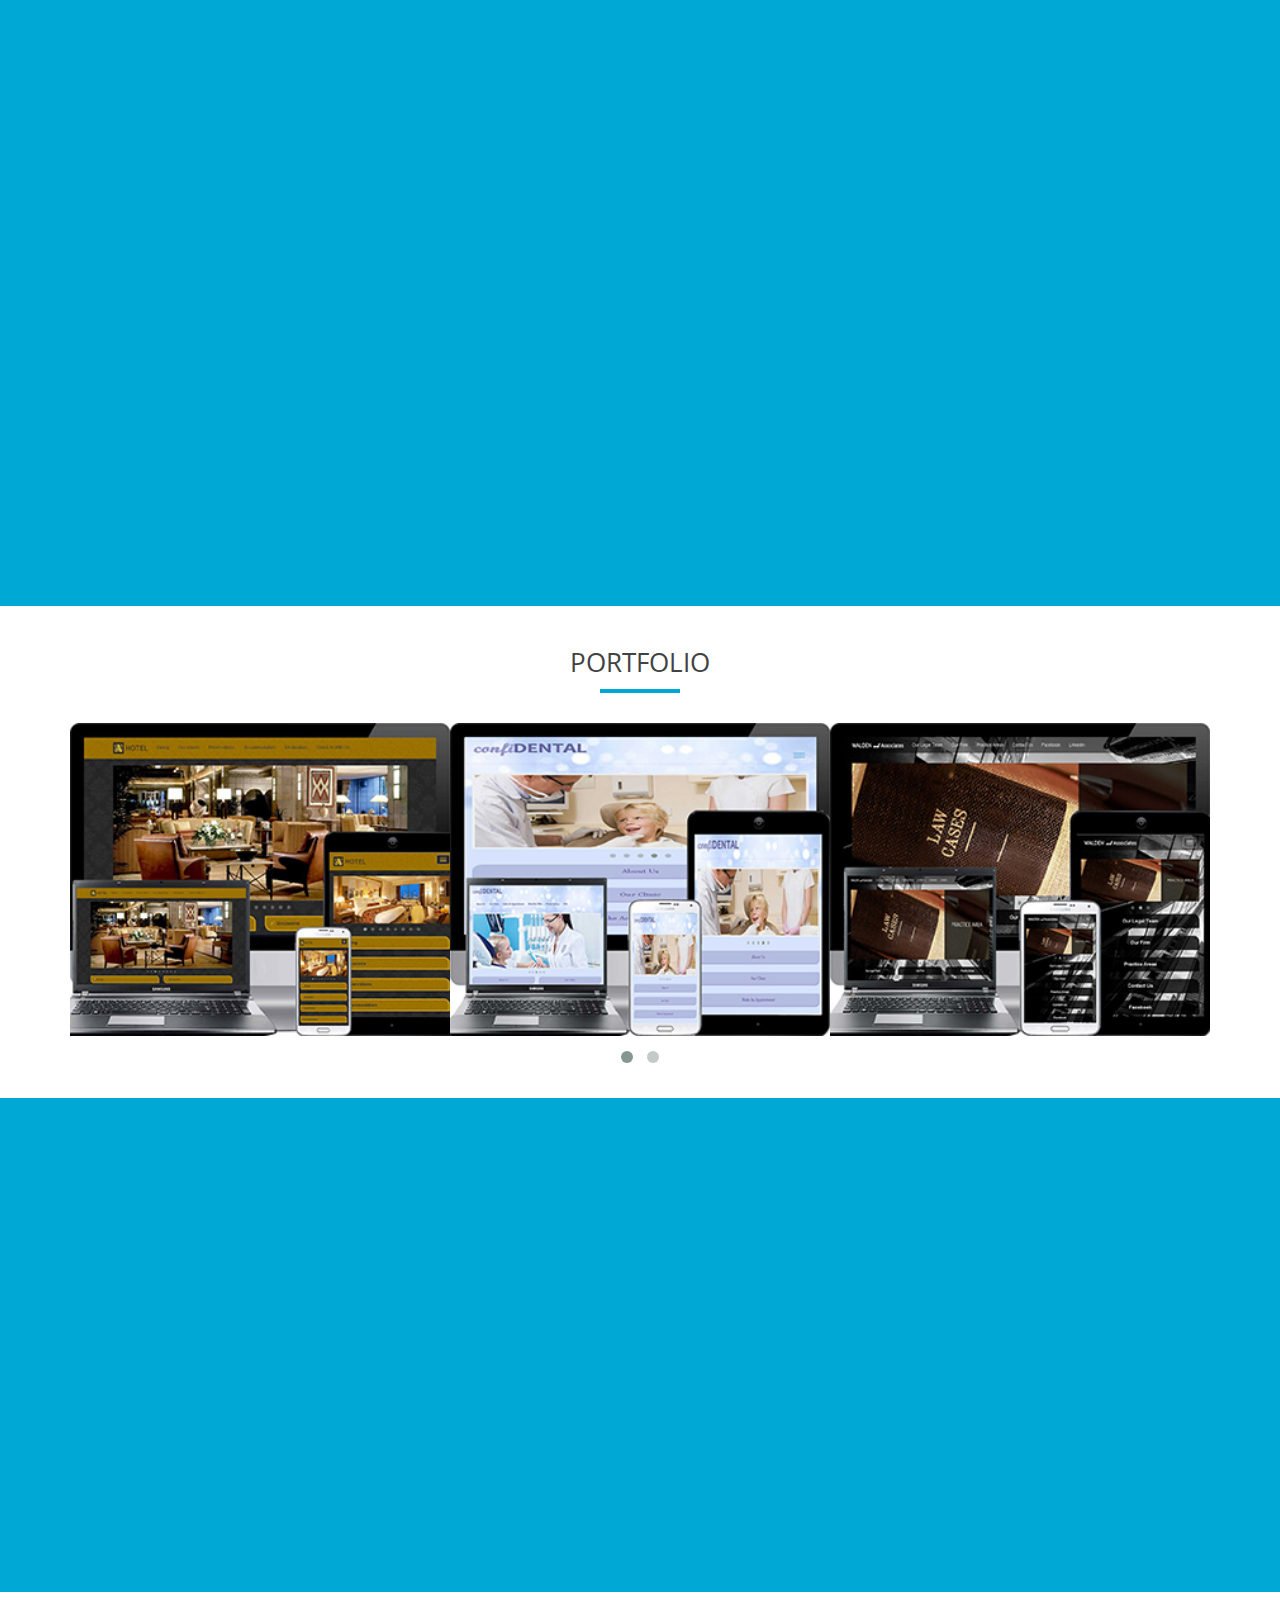
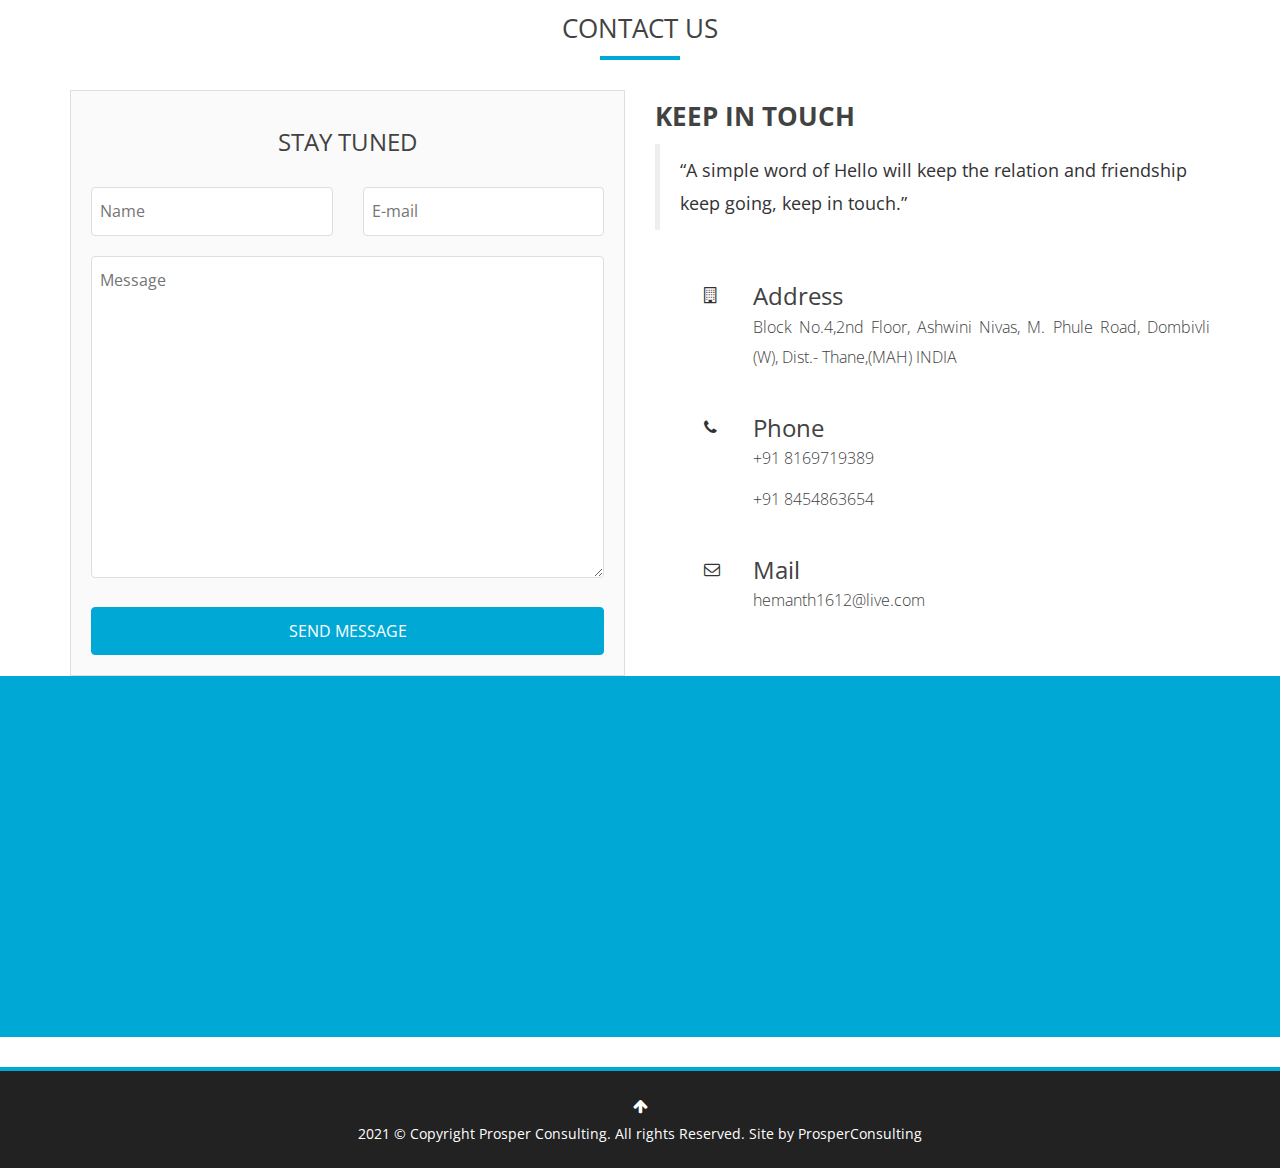
==== commit f8899d5f: "Update index.html" ====
--- a/index.html
+++ b/index.html
@@ -494,7 +494,7 @@
 						<i class="fa fa-phone"></i>
 					</div>
 					<div class="col-md-10 margin-t-30">
-						<h3>Our Phone</h3>
+						<h3>Phone</h3>
 						   <p>+91 8169719389</p>
 					           <p>+91 8454863654</p>
 					</div>
@@ -503,7 +503,7 @@
 						<i class="fa fa-envelope-o"></i>
 					</div>
 					<div class="col-md-10 margin-t-30">
-						<h3>Our Mail</h3>
+						<h3>Mail</h3>
 						<p>hemanth1612@live.com</p>
 					</div>
 				</div>
